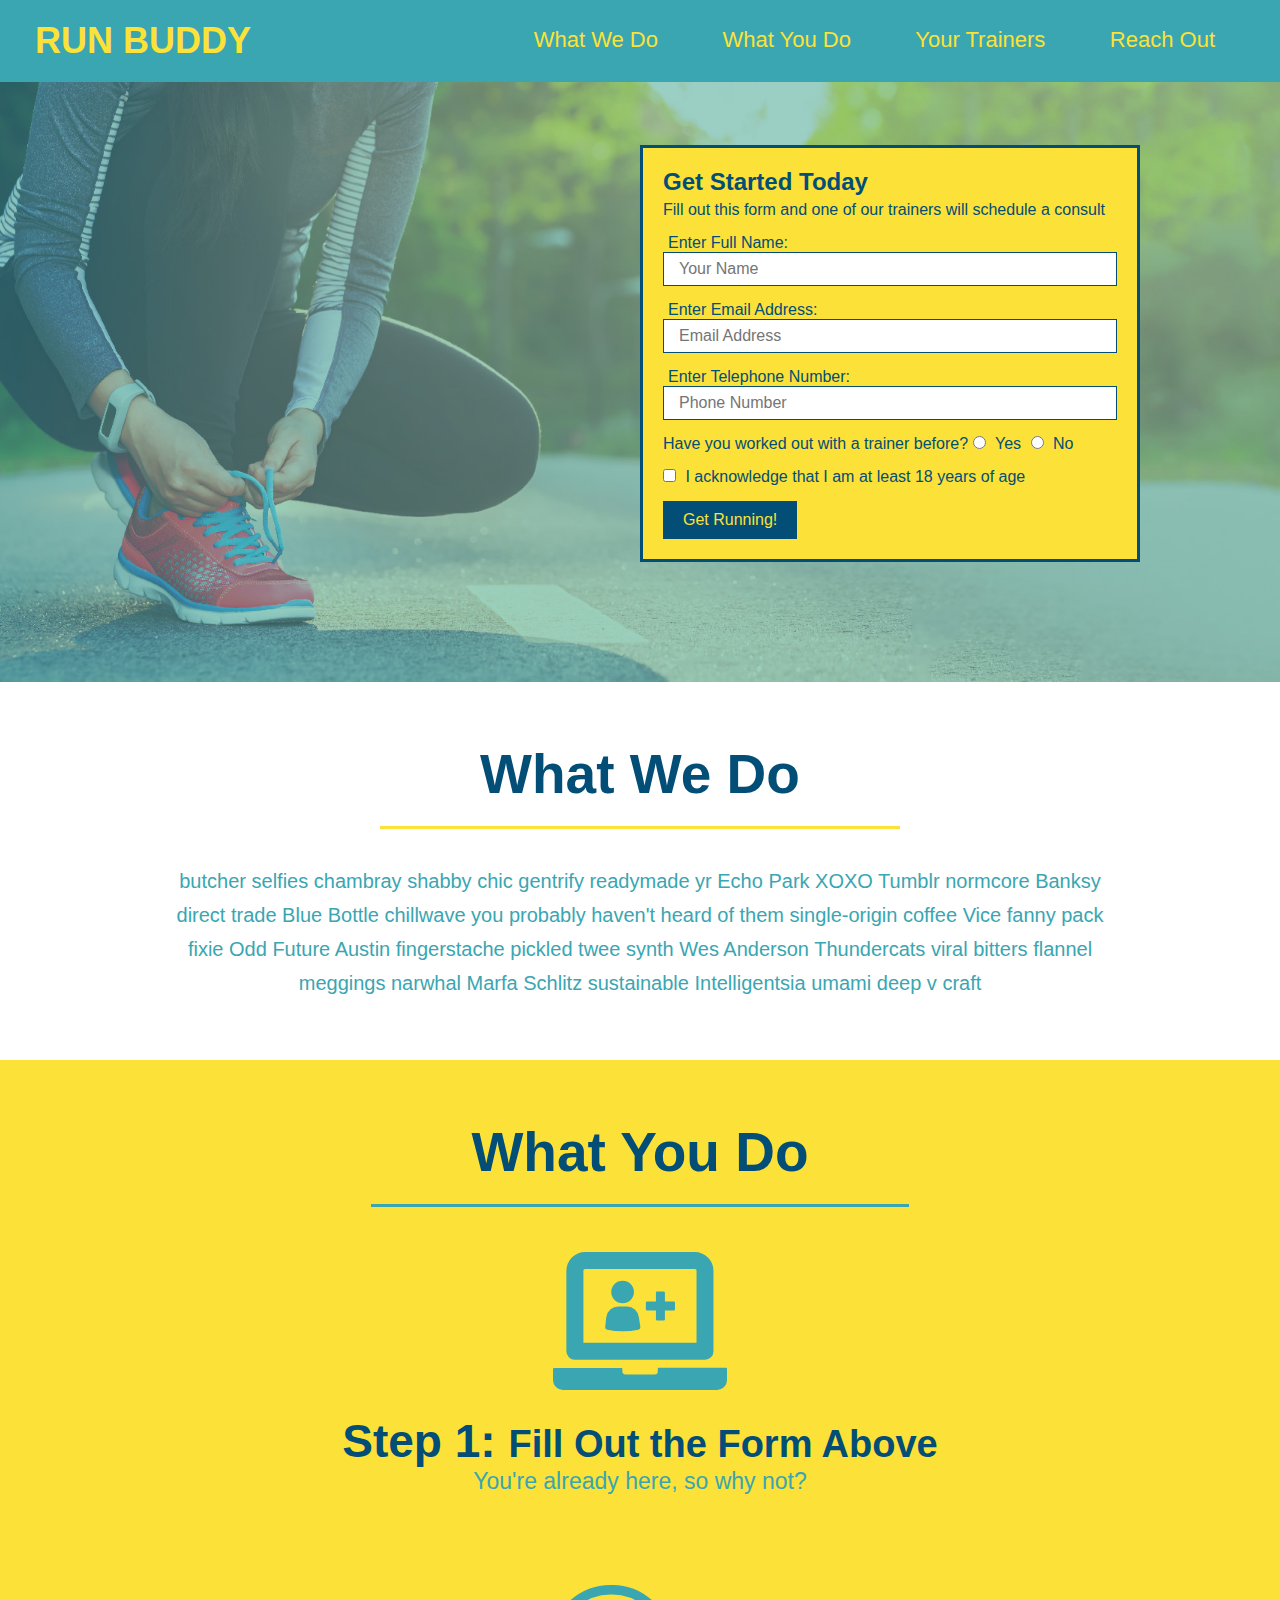
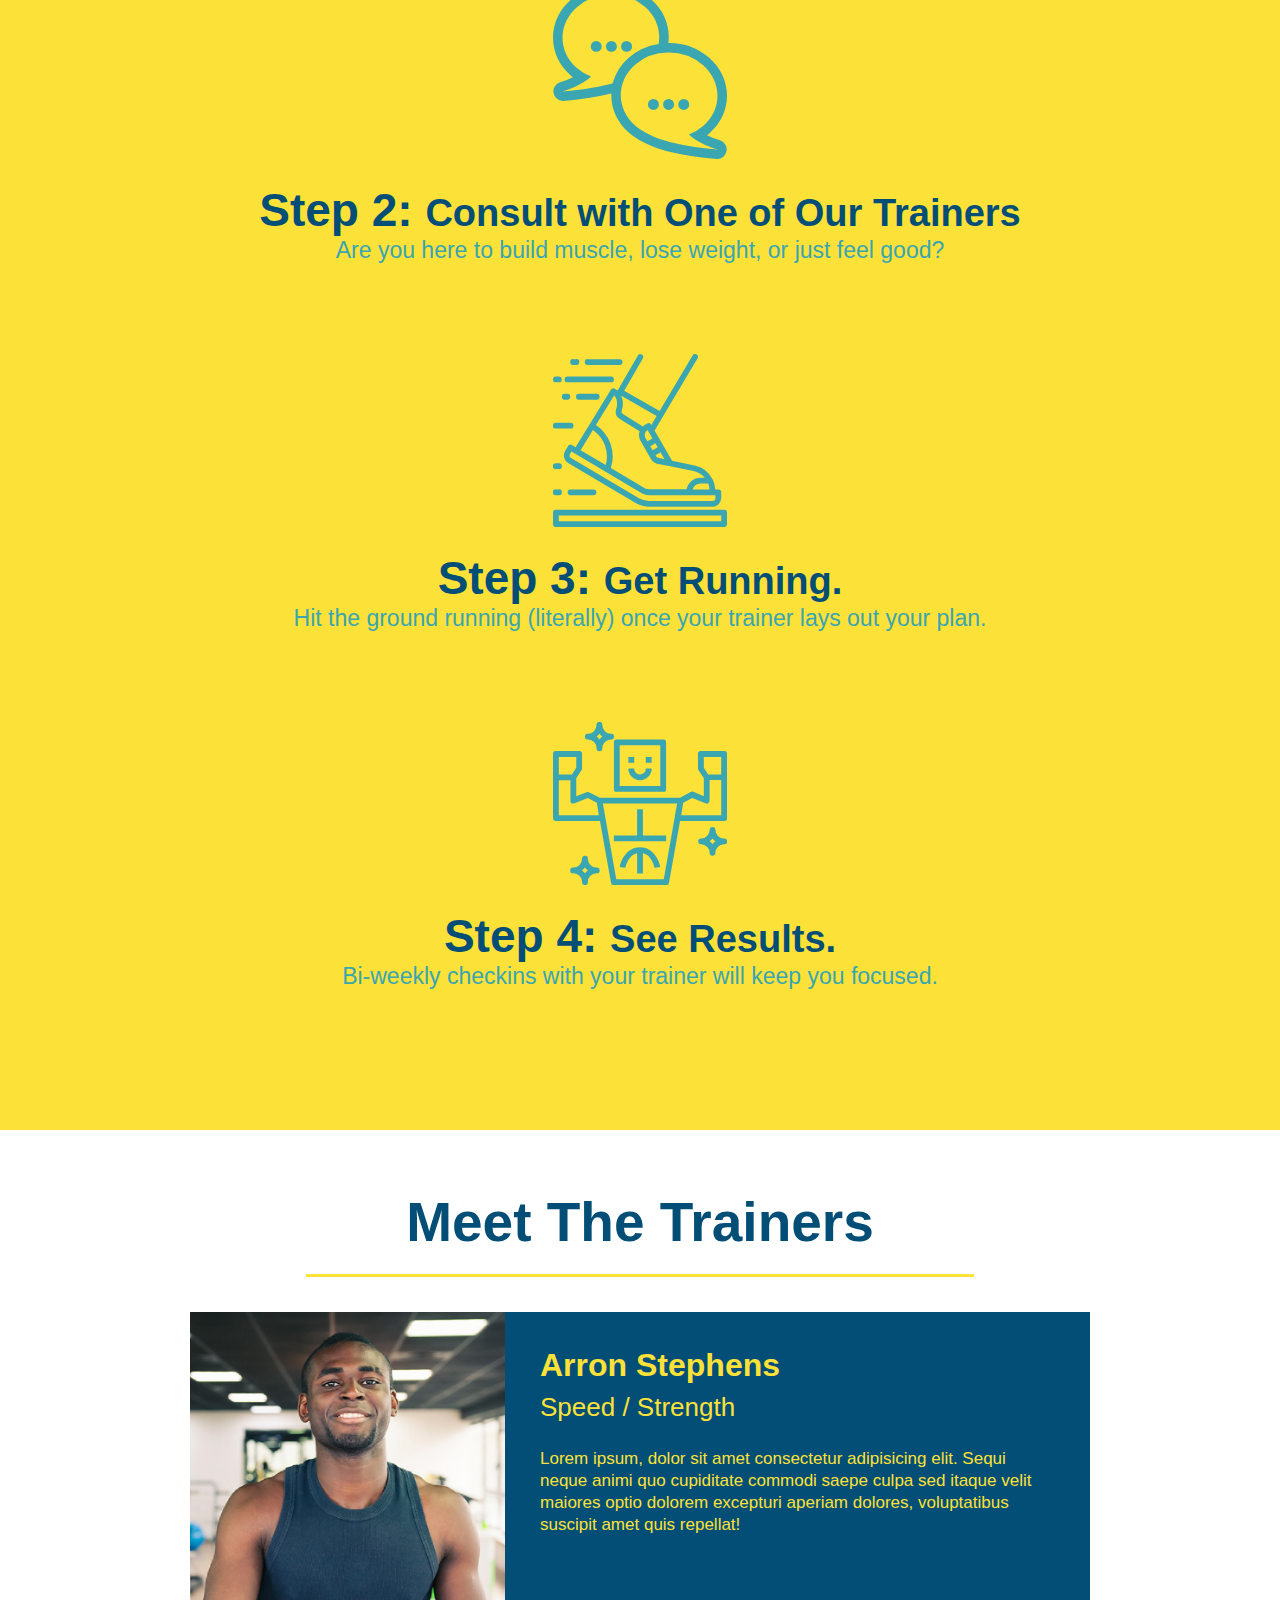
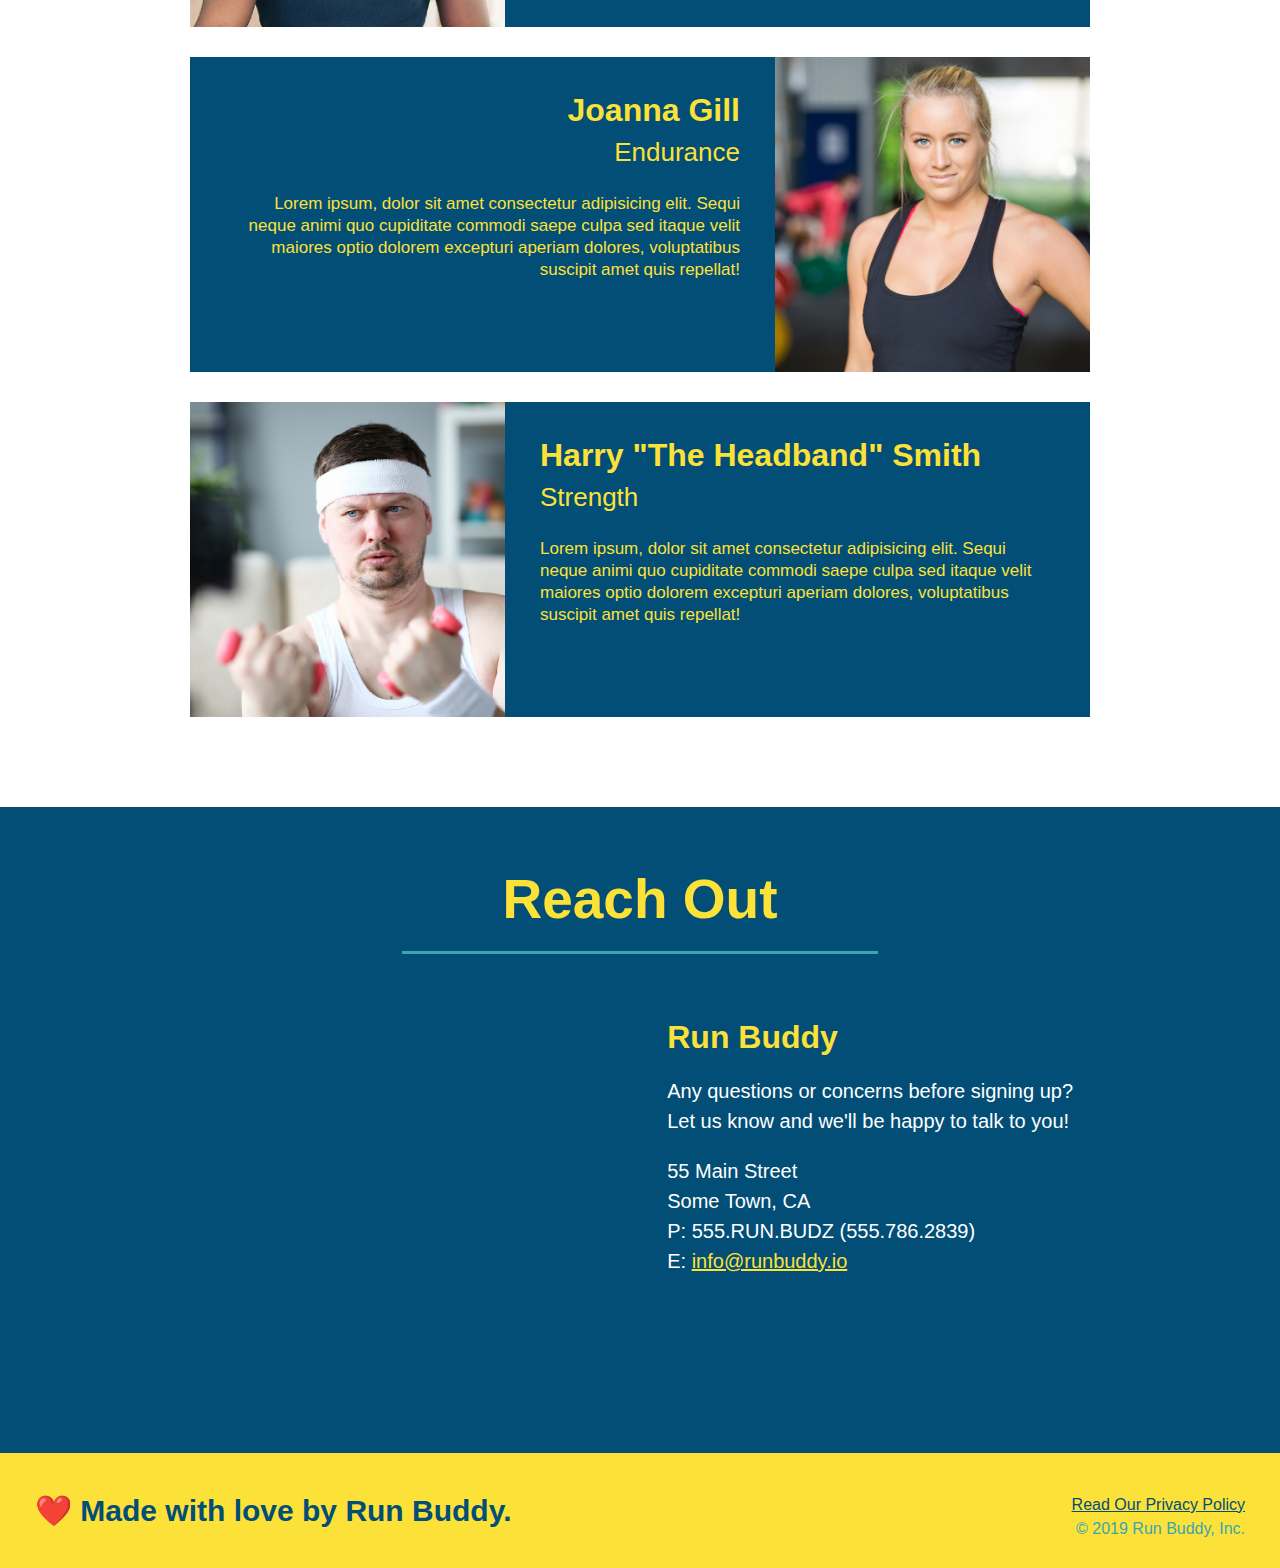
==== index.html @ 657dda8c "updates" ====
<!DOCTYPE html>

<html lang="en">    
    <head>

        <meta charset="UTF-8" />

        <link rel="stylesheet" href="./assets/css/style.css" />
       
        <title>Run Buddy</title>

    </head>

    <body>

        <!-- navigation -->
        <header>
            
            <h1>
                <a href="index.html">RUN BUDDY</a>
            </h1>

                <nav>
                    <!-- Unordered list element -->
                    <ul>
                        <!-- list item element -->
                        <li>
                            <a href="#what-we-do">What We Do</a>
                        </li>

                        <li>
                            <a href="#what-you-do">What You Do</a>
                        </li>

                        <li>
                            <a href="#your-trainers">Your Trainers</a>
                        </li>

                        <li>
                            <a href="#reach-out">Reach Out</a>
                        </li>
                    </ul>
                </nav>
            
        </header>

        <!-- hero/jumbotron-->
        <section class="hero">
            <div class="hero-form">

                <h3>Get Started Today</h3>
                <p>Fill out this form and one of our trainers will schedule a consult</p>

                <!-- form element-->
                <form>

                    <label for="name">Enter Full Name:</label>
                    <input type="text" placeholder="Your Name" name="name" id="name" class="form-input">

                    <label for="email">Enter Email Address:</label>
                    <input type="email" placeholder="Email Address" name="email" id="email" class="form-input">

                    <label for="phone">Enter Telephone Number:</label>
                    <input type="tel" placeholder="Phone Number" name="phone" id="phone" class="form-input">

                    <p>Have you worked out with a trainer before?
                        <input type="radio" name="trainer-confirm" id="trainer-yes" >
                        <label for="trainer-yes">Yes</label>

                        <input type="radio" name="trainer-confirm" id="trainer-no" >
                        <label for="trainer-no">No</label>
                    </p>

                    <p>
                        <input type="checkbox" name="age-confirm" id="over-18" />
                        <label for="over-18">I acknowledge that I am at least 18 years of age</label>
                    </p>

                    <button type="submit">Get Running!</button>

                </form>

            </div>
        </section>

        <!-- "what we do" section -->
        <section id="what-we-do" class="intro">

            <h2 class="section-title primary-border">What We Do</h2>
                <p>butcher selfies chambray shabby chic gentrify readymade yr Echo Park XOXO Tumblr normcore Banksy direct trade Blue Bottle chillwave you probably haven't heard of them single-origin coffee Vice fanny pack fixie Odd Future Austin fingerstache pickled twee synth Wes Anderson Thundercats viral bitters flannel meggings narwhal Marfa Schlitz sustainable Intelligentsia umami deep v craft</p>
        </section>

        <!-- "what you do" section -->
        <section id="what-you-do" class="steps">

            <h2 class="section-title primary-border">What You Do</h2>
                <div>
                    <img src="./assets/images/step-1.svg" alt="">
                    <h3>Step 1: <span>Fill Out the Form Above</span></h3>
                    <p>You're already here, so why not?</p>
                </div>

                <div>
                    <img src="./assets/images/step-2.svg" alt="">
                    <h3>Step 2: <span>Consult with One of Our Trainers</span></h3>
                    <p>Are you here to build muscle, lose weight, or just feel good?</p>
                </div>

                <div>
                    <img src="./assets/images/step-3.svg" alt="">
                    <h3>Step 3: <span>Get Running.</span></h3>
                    <p>Hit the ground running (literally) once your trainer lays out your plan.</p>
                </div>

                <div>
                    <img src="./assets/images/step-4.svg" alt="">
                    <h3>Step 4: <span>See Results.</span></h3>
                    <p>Bi-weekly checkins with your trainer will keep you focused.</p>
                </div>
        </section>
        
        <!-- "meet the trainers" section -->
        <section id="your-trainers" class="trainers">

            <h2 class="section-title primary-border">Meet The Trainers</h2>

            <!-- first trainer bio -->
            <article class="trainer">

                <img src="./assets/images/trainer-1.jpg" alt="Arron Stephens in his workout clothes, ready to pump iron">
                <div class="trainer-bio text-left">
                    <h3>Arron Stephens</h3>    
                    <h4>Speed / Strength</h4>
                    <p>Lorem ipsum, dolor sit amet consectetur adipisicing elit. Sequi neque animi quo cupiditate commodi saepe culpa sed 
                        itaque velit maiores optio dolorem excepturi aperiam dolores, voluptatibus suscipit amet quis repellat!</p>
                </div>

            </article>

            <!-- second trainer bio -->
            <article class="trainer">

                <div class="trainer-bio text-right">
                    <h3>Joanna Gill</h3>
                    <h4>Endurance</h4>
                    <p>Lorem ipsum, dolor sit amet consectetur adipisicing elit. Sequi neque animi quo cupiditate commodi saepe culpa sed
                      itaque velit maiores optio dolorem excepturi aperiam dolores, voluptatibus suscipit amet quis repellat!</p>
                </div>
                <img src="./assets/images/trainer-2.jpg" alt="Joanna Gill cooling off after a workout">

            </article>

            <!-- third trainer bio -->
            <article class="trainer">
                
                <img src="./assets/images/trainer-3.jpg" alt="Harry Smith wearing a headband and lifting comically small pink weights">
                <div class="trainer-bio text-left">
                    <h3>Harry "The Headband" Smith</h3>
                    <h4>Strength</h4>
                    <p>Lorem ipsum, dolor sit amet consectetur adipisicing elit. Sequi neque animi quo cupiditate commodi saepe culpa sed
                        itaque velit maiores optio dolorem excepturi aperiam dolores, voluptatibus suscipit amet quis repellat!</p>
                </div>

            </article>
        </section> 
            
        <!-- "reach out" section -->
        <section id="reach-out" class="contact">

            <h2 class="section-title secondary-border">Reach Out</h2>
            <div class="contact-info">
                <iframe src="https://www.google.com/maps/embed?pb=!1m16!1m12!1m3!1d45128.272008716594!2d-93.4019575648426!3d45.0144294108877!2m3!1f0!2f0!3f0!3m2!1i1024!2i768!4f13.1!2m1!1sdairy%20queen!5e0!3m2!1sen!2sus!4v1633554515050!5m2!1sen!2sus" 
                style="border:0;" allowfullscreen="" loading="lazy">
                </iframe>
            

                <div>
                    <h3>Run Buddy</h3>
                    <p>Any questions or concerns before signing up?
                        <br>
                        Let us know and we'll be happy to talk to you!
                    </p>
                    <address>
                        55 Main Street <br>
                        Some Town, CA <br>
                        P: 555.RUN.BUDZ (555.786.2839) <br>
                        E: <a href="mailto:info@runbuddy.io">info@runbuddy.io</a>
                    </address>
                </div>
            </div>
        </section>
        
        <!-- footer -->
        <footer>

            <h2>❤️ Made with love by Run Buddy.</h2>

            <div>

                <a href="./privacy-policy.html">Read Our Privacy Policy</a><br />
                &copy; 2019 Run Buddy, Inc.

            </div>

        </footer>


    </body>



</html>
---- assets/css/style.css ----
* {
    margin: 0;
    padding: 0;
    box-sizing: border-box;
}

/* styles to header */
header {
    padding: 20px 35px;
    background-color: #39a6b2;
}

header h1 {
    font-weight: bold;
    font-size: 36px;
    color: #fce138;
    margin: 0;
    display: inline;
}

header a {
    text-decoration: none;
    color: #fce138;
}

header nav {
    float: right;
    margin: 7px 0;
}

header nav ul li {
    display: inline;
}

header nav ul li a {
    margin: 0 30px;
    font-weight: lighter;
    font-size: 22px;
}
/* end of header syles */

section {
    padding: 60px;
}

/* hero style start */
.hero {
    background-image: url("../images/hero-bg.jpg");
    height: 600px;
    background-size: cover;
    background-position: center;
    position: relative;
}


/* hero style end */

/* form style */
.hero-form {
    color: #024e76;
    background-color: #fce138;
    padding: 20px;
    width: 500px;
    border: solid 3px #024e76;
    position: absolute;
    bottom: 120px;
    right: 140px;
}

h3 {
    margin: 0;
    font-size: 24px;
}
.hero-form p {
    margin: 5px 0 15px 0;
}

.form-input {
    border: 1px solid #024e76;
    display: block;
    padding: 7px 15px;
    font-size: 16px;
    color: #024e76;
    width: 100%;
    margin-bottom: 15px;
}

.hero-form label {
    margin: 0 5px;
}

.hero-form button {
    color: #fce138;
    background-color: #024e76;
    border: none;
    padding: 10px 20px;
    font-size: 16px;
}
/* end form style */

body {
    color: #39a6b2;
    font-family: Helvetica, Arial, sans-serif;
}

.section-title {
    font-size: 55px;
    color: #024e76;
    margin-bottom: 35px;
    padding: 0 100px 20px 100px;
    display: inline-block;
    border-bottom: 3px solid;
}

.primary-border {
    border-color: #fce138;
}

.secondary-border {
    border-color: #39a6b2;
}
/* what we do section */
.intro {
    text-align: center;
}

.intro p {
    line-height: 1.7;
    color: #39a6b2;
    width: 80%;
    font-size: 20px;
    margin: 0 auto;
}
/* end of what we do section */

/* what you do section */
.steps {
    text-align: center;
    background: #fce138;
}

.steps h2{
    font-size: 55px;
    color: #024e76;
    margin-bottom: 35px;
    padding: 0 100px 20px 100px;
    border-bottom: 3px solid;
    border-color: #39a6b2;
}

.steps div {
    margin-bottom: 80px;
}

.steps img {
    width: 15%;
    margin: 10px 0;
}

.steps h3 {
    color: #024e76;
    font-size: 46px;
    margin-top: 10px;
}

.steps p {
    color: #39a6b2;
    font-size: 23px;
}

.steps span {
    font-size: 38px;
}
/* end of what you do section */

/* trainers */
.trainers {
    text-align: center;
}

.trainer {
    width: 900px;
    margin: 0 auto 30px auto;
    background: #024e76;
    color: #fce138;
    overflow: auto;
}

.trainer img {
    width: 35%;
    float: left;
}

.trainer-bio {
    padding: 35px;
    float: left;
    width: 65%;
}

.text-left {
    text-align: left;
}

.text-right {
    text-align: right;
}

.trainer-bio h3 {
    font-size: 32px;
    margin-bottom: 8px;
}

.trainer-bio h4 {
    font-weight: lighter;
    font-size: 26px;
    margin-bottom: 25px;
}

.trainer-bio p {
    font-size: 17px;
    line-height: 1.3;
}
/* end of trainers */

/* reach out section */
.contact {
    background: #024e76;
    text-align: center;
}

.contact h2 {
    color: #fce138;
}

.contact-info iframe {
    width: 400px;
    height: 400px;
}

.contact-info div {
    width: 410px;
    display: inline-block;
    vertical-align: top;
    text-align: left;
    margin: 30px 0 0 60px;
    color: white;
}

.contact-info h3 {
    color: #fce138;
    font-size: 32px;
}

.contact-info p, .contact-info address {
    margin: 20px 0;
    line-height: 1.5;
    font-size: 20px;
    font-style: normal;
}

.contact-info a {
    color: #fce138;
}

/* end of reach out section */

footer {
    background: #fce138;
    width: 100%;
    padding: 40px 35px;
}

footer h2 {
    display: inline;
    color: #024e76;
    font-size: 30px;
    margin: 0;
}

footer div {
    float: right;
    line-height: 1.5;
    text-align: right;
}

footer a {
    color: #024e76;
}
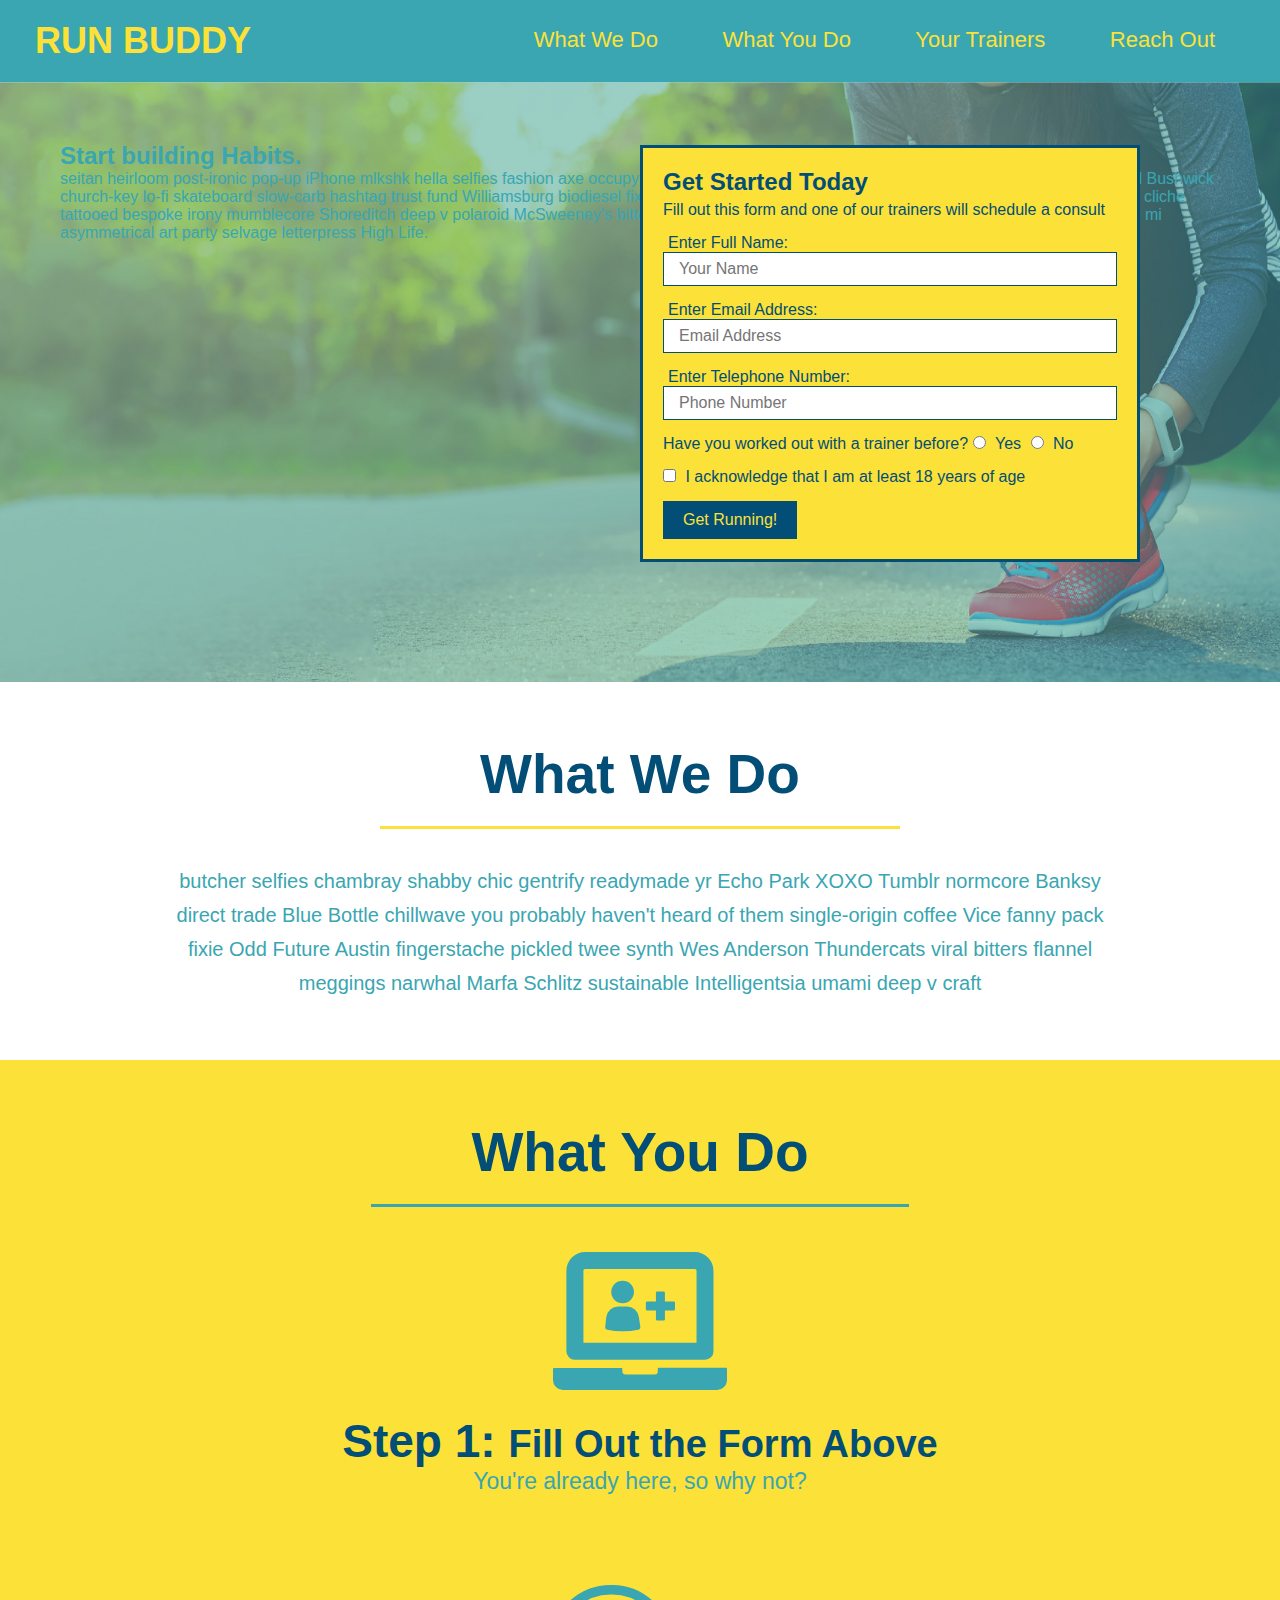
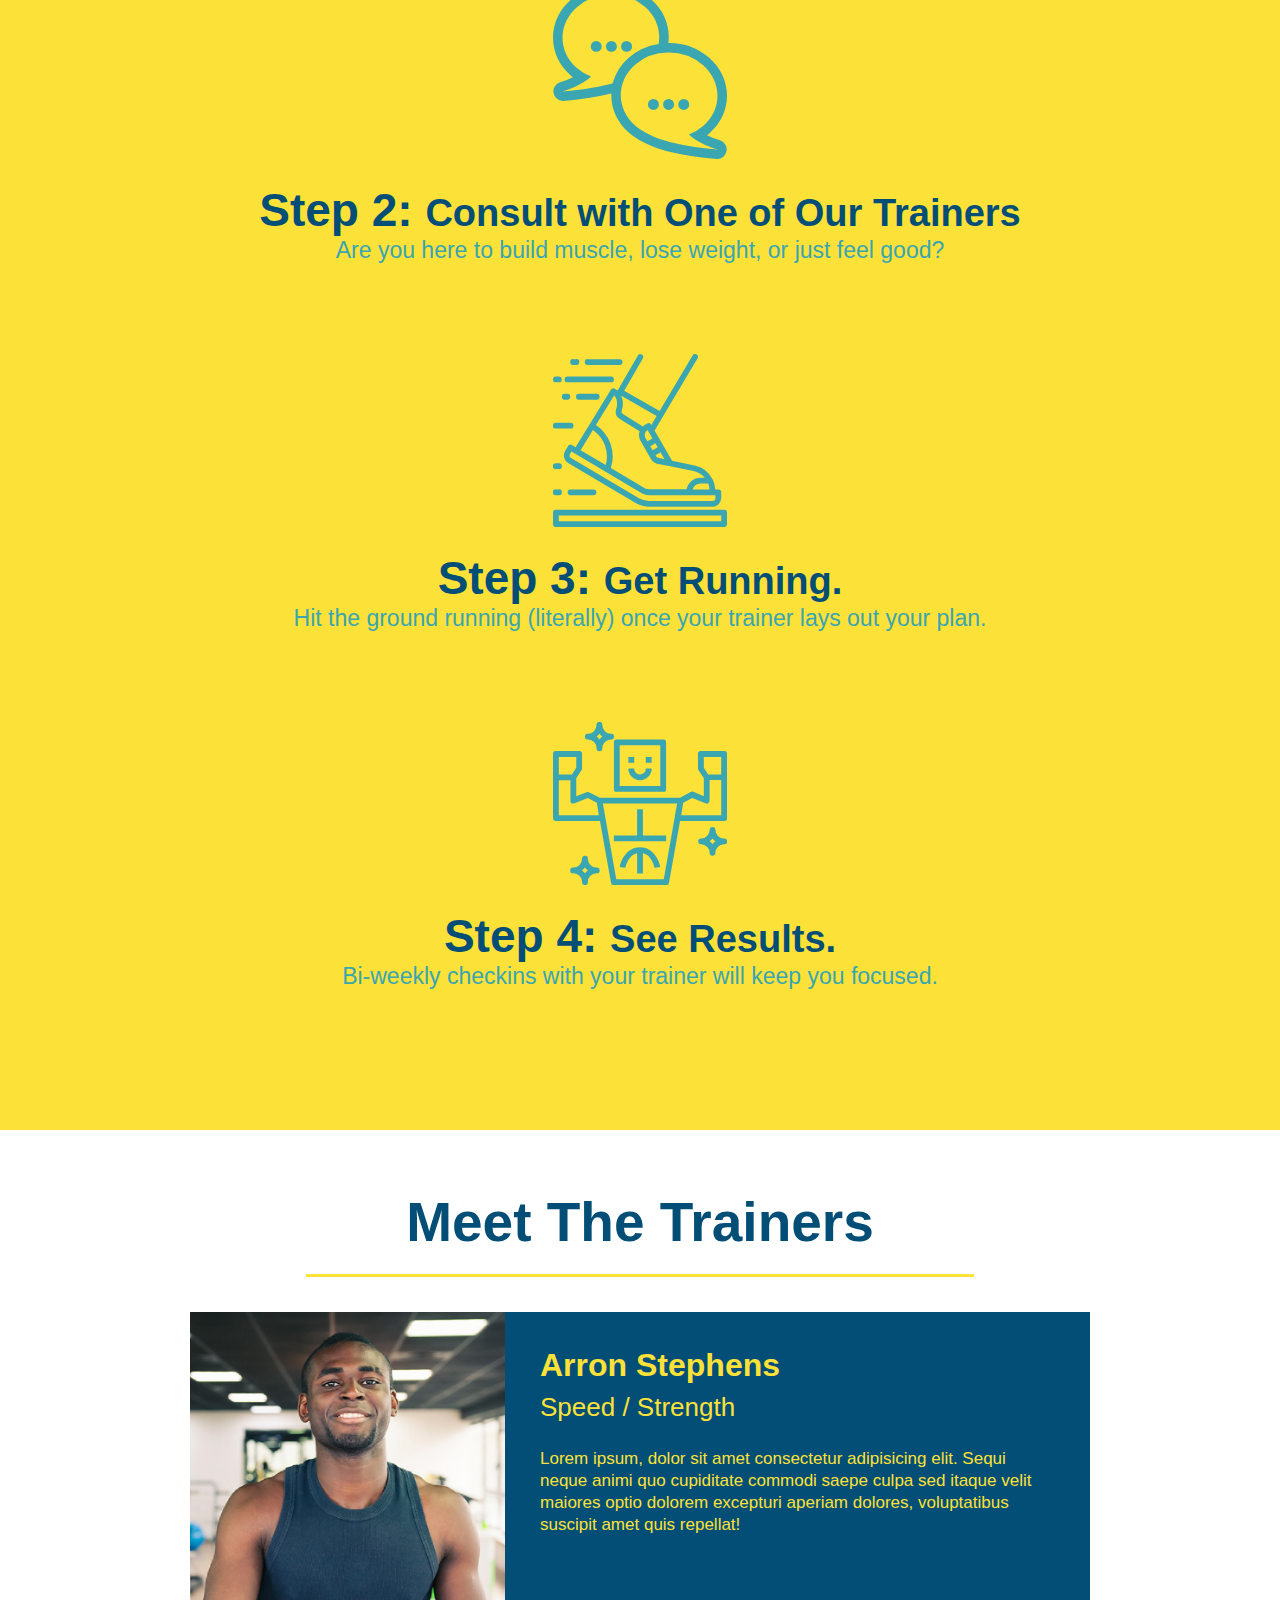
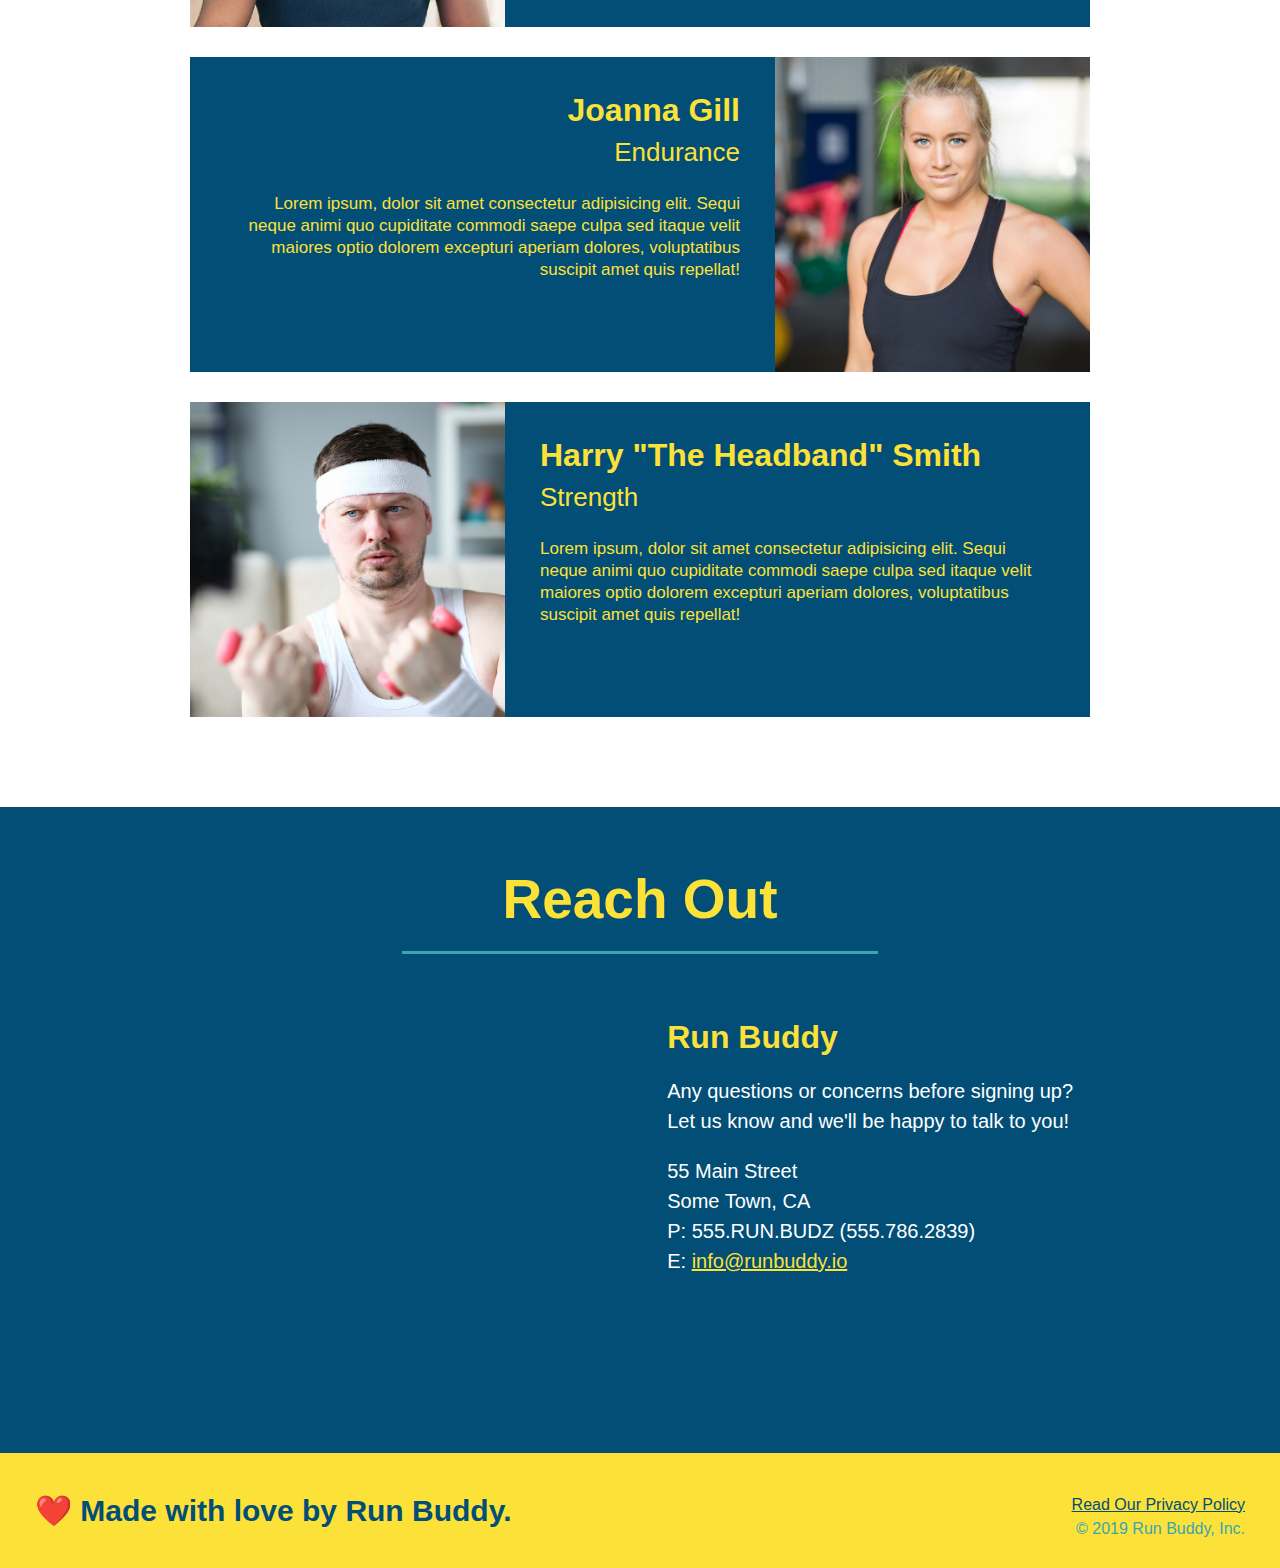
==== commit 9f00afa5: "add content to hero, replaced image" ====
--- a/index.html
+++ b/index.html
@@ -46,6 +46,17 @@
 
         <!-- hero/jumbotron-->
         <section class="hero">
+
+            <div class="hero-cta">
+                <h2>Start building Habits.</h2>
+                <p>seitan heirloom post-ironic pop-up iPhone mlkshk hella selfies fashion axe occupy readymade put a bird on it messenger bag 
+                    Wes Anderson Schlitz plaid Bushwick church-key lo-fi skateboard slow-carb hashtag trust fund Williamsburg biodiesel fixie 
+                    farm-to-table 8-bit banjo XOXO Banksy chillwave bicycle rights retro cliche tattooed bespoke irony mumblecore Shoreditch deep v 
+                    polaroid McSweeney's bitters cray gentrify tofu Marfa you probably haven't heard of them yr banh mi asymmetrical art party selvage 
+                    letterpress High Life.
+                </p>
+            </div>
+            
             <div class="hero-form">
 
                 <h3>Get Started Today</h3>
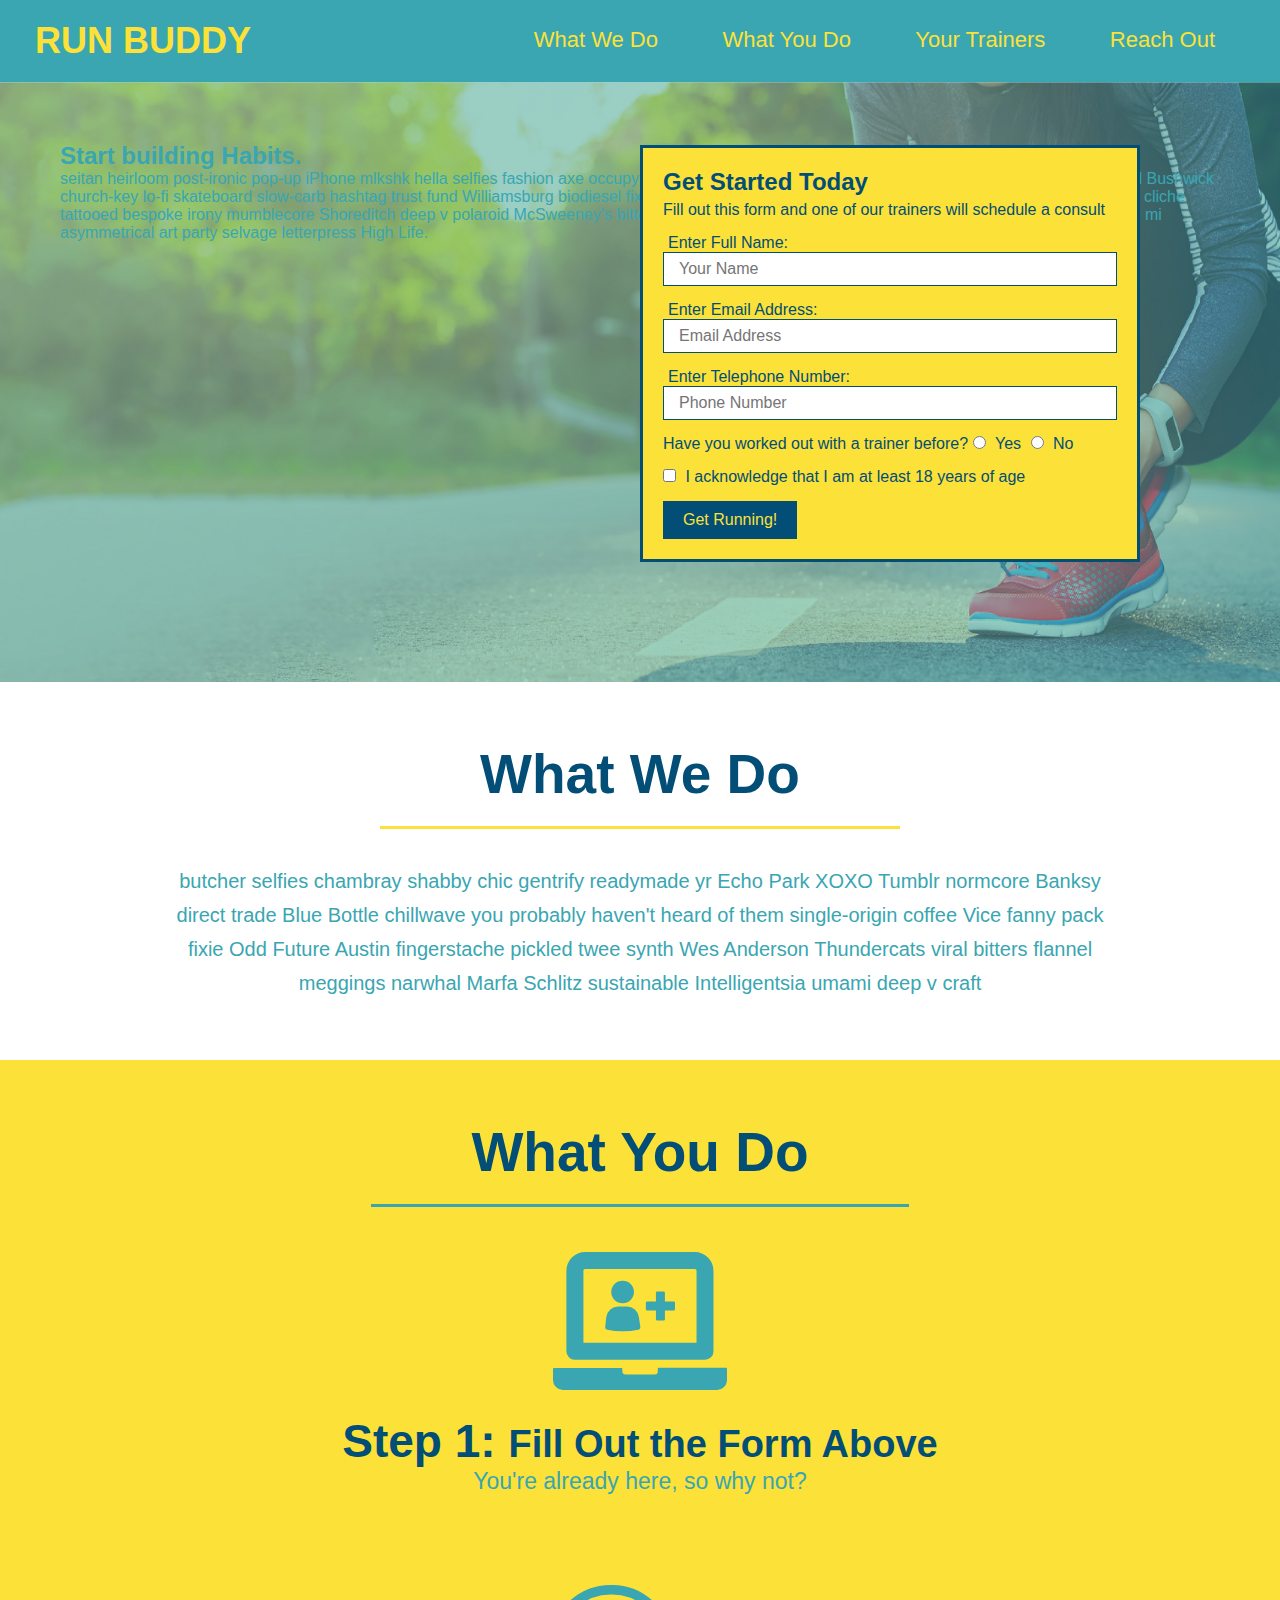
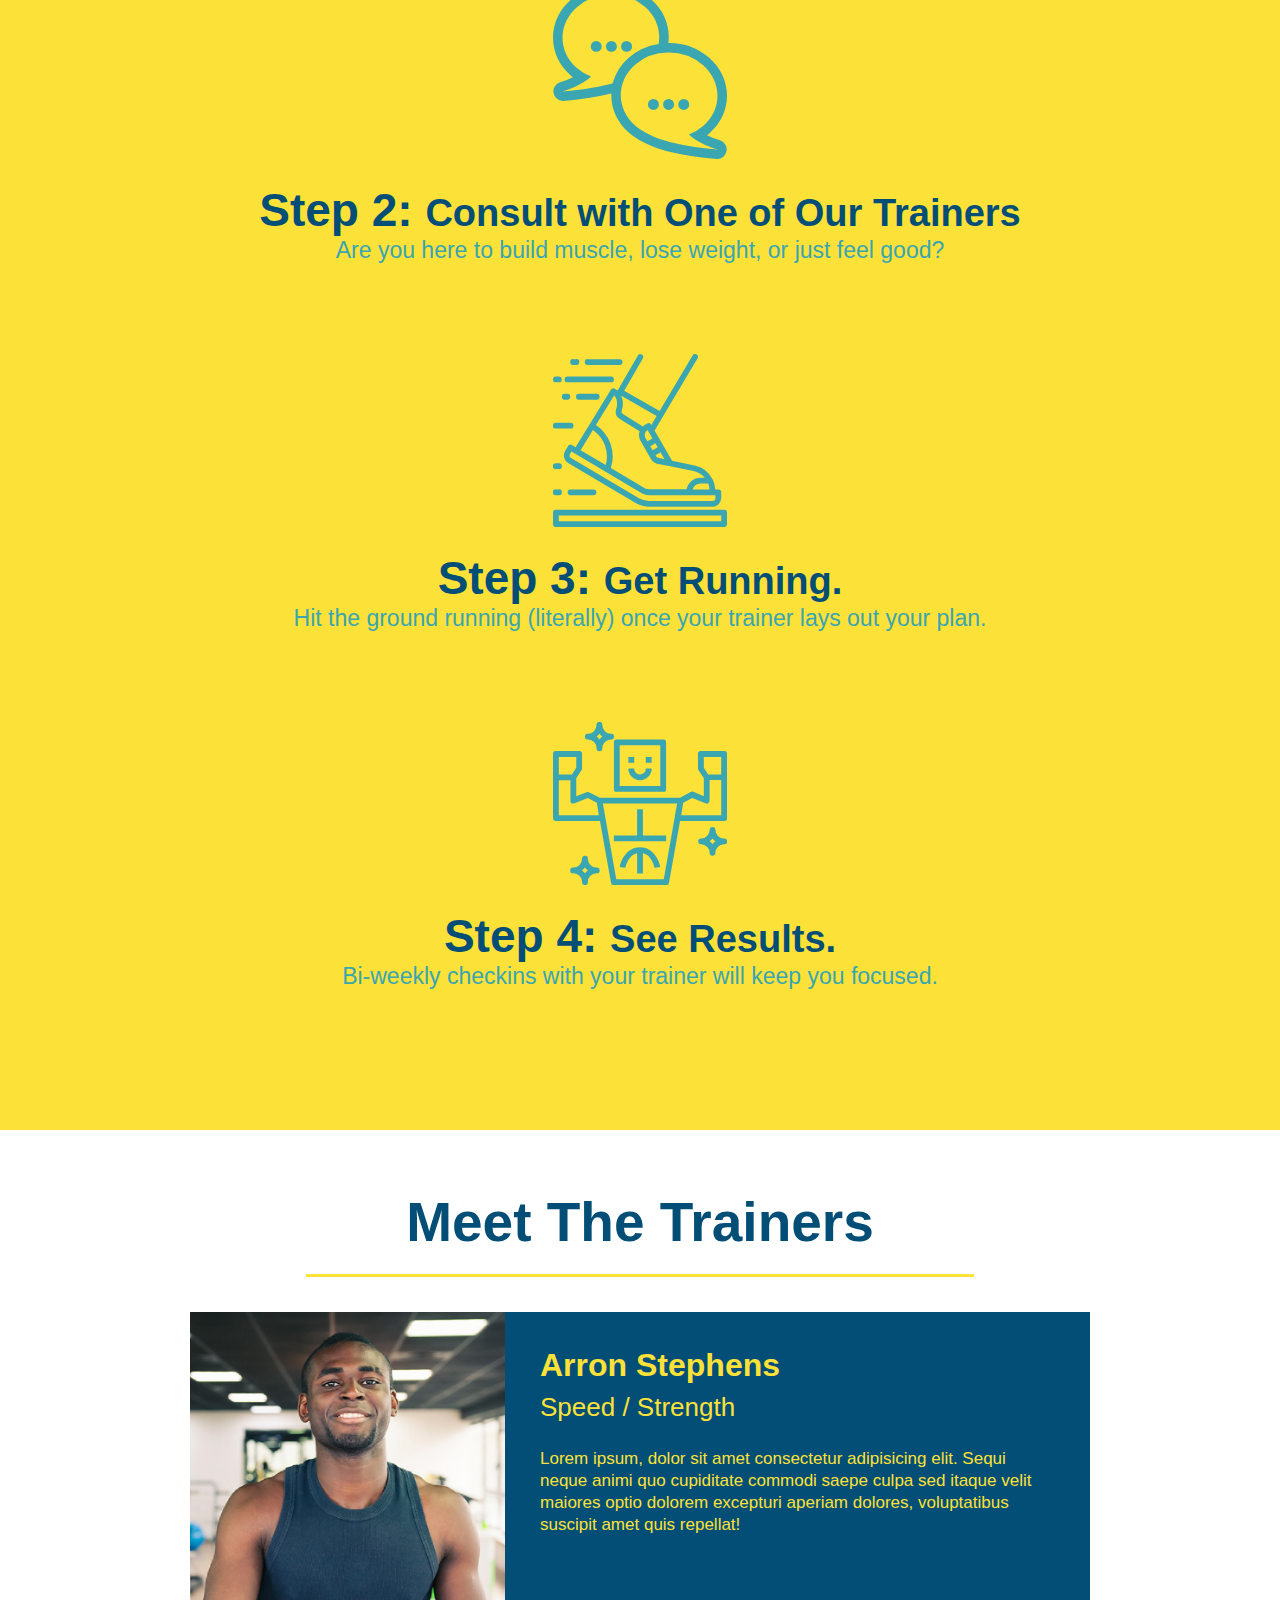
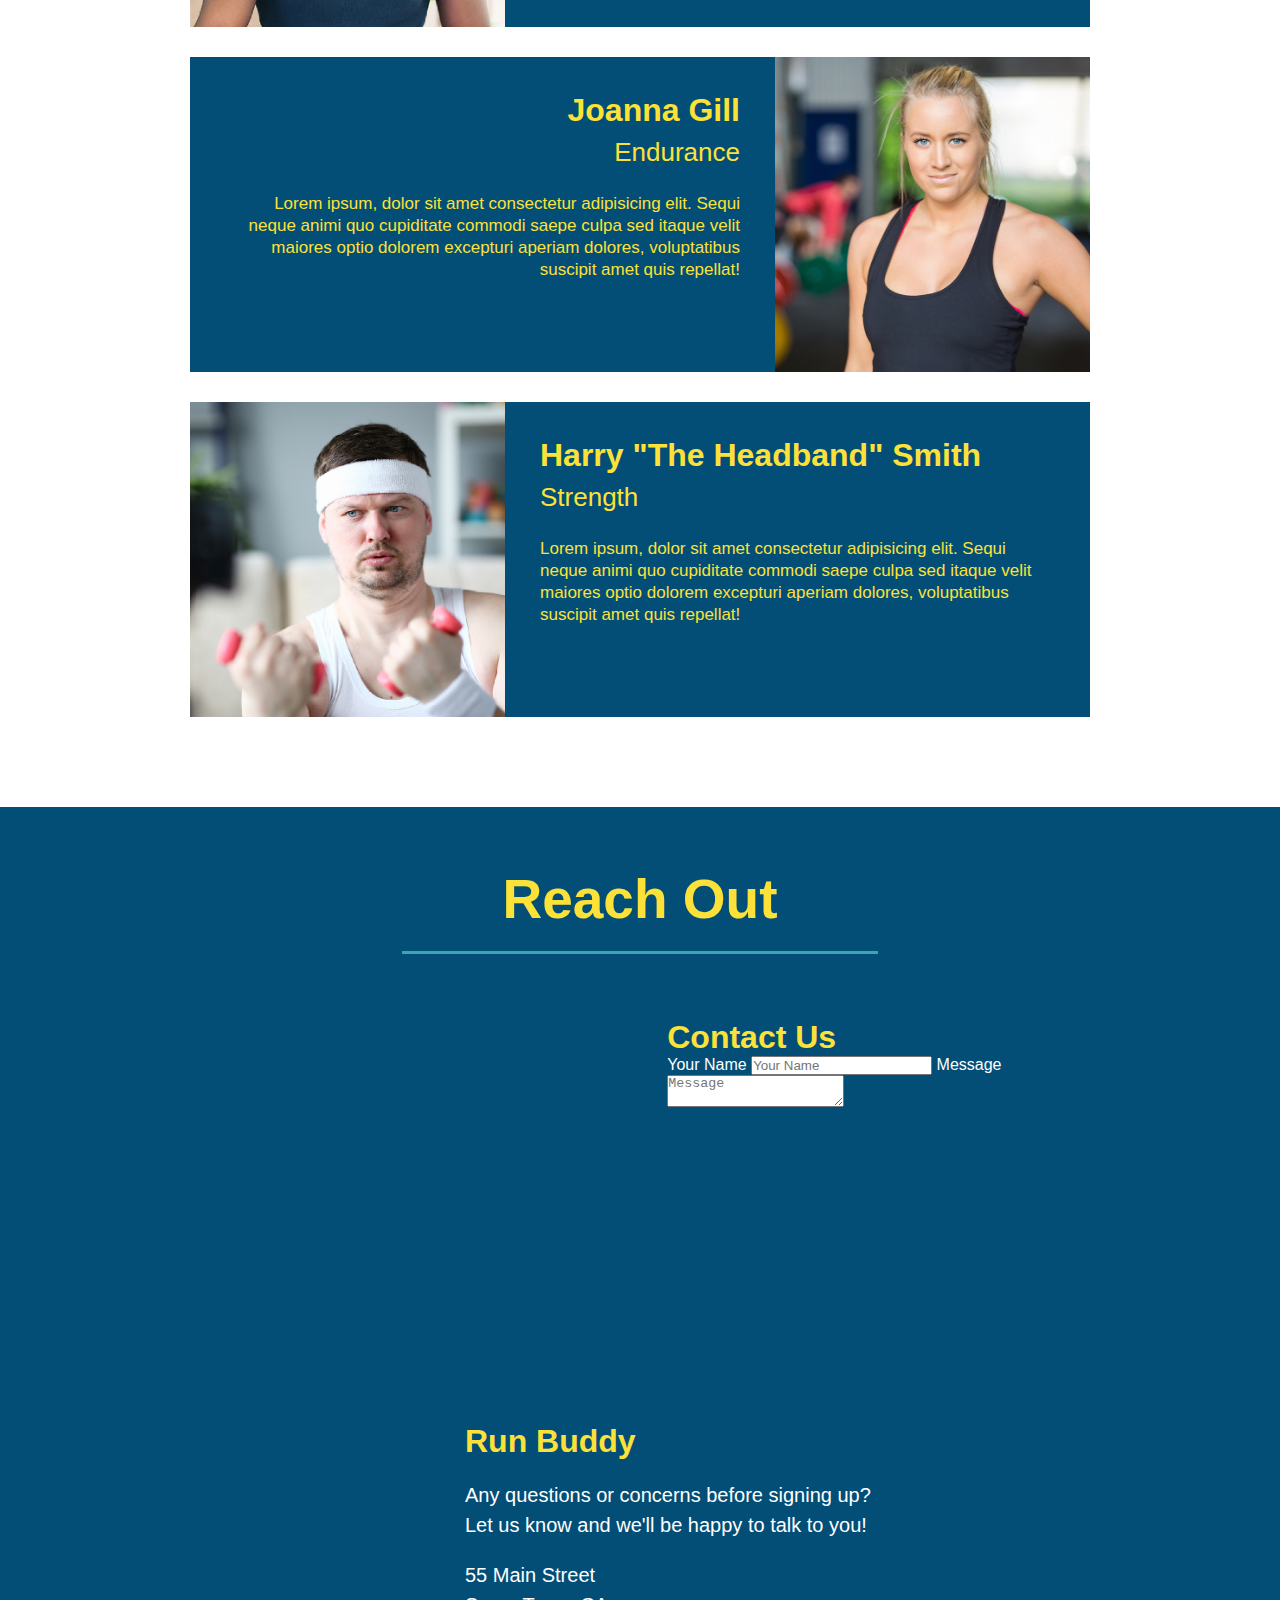
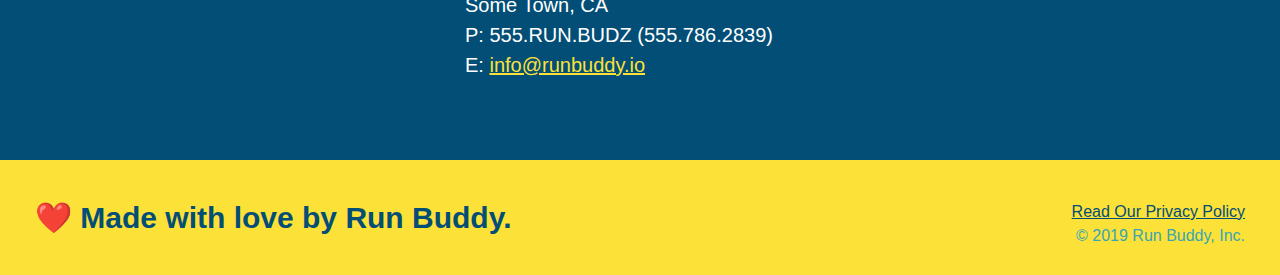
==== commit 1e76d80b: "add contact form" ====
--- a/index.html
+++ b/index.html
@@ -184,7 +184,17 @@
                 style="border:0;" allowfullscreen="" loading="lazy">
                 </iframe>
             
-
+                <div class="contact-form">
+                    <h3>Contact Us</h3>
+                        <form>
+                            <label for="contact-name">Your Name</label>
+                            <input type="text" id="contact-name" placeholder="Your Name">
+
+                            <label for="contact-message">Message</label>
+                            <textarea id="contact-message" placeholder="Message"></textarea>
+                        </form>
+                </div>
+                
                 <div>
                     <h3>Run Buddy</h3>
                     <p>Any questions or concerns before signing up?
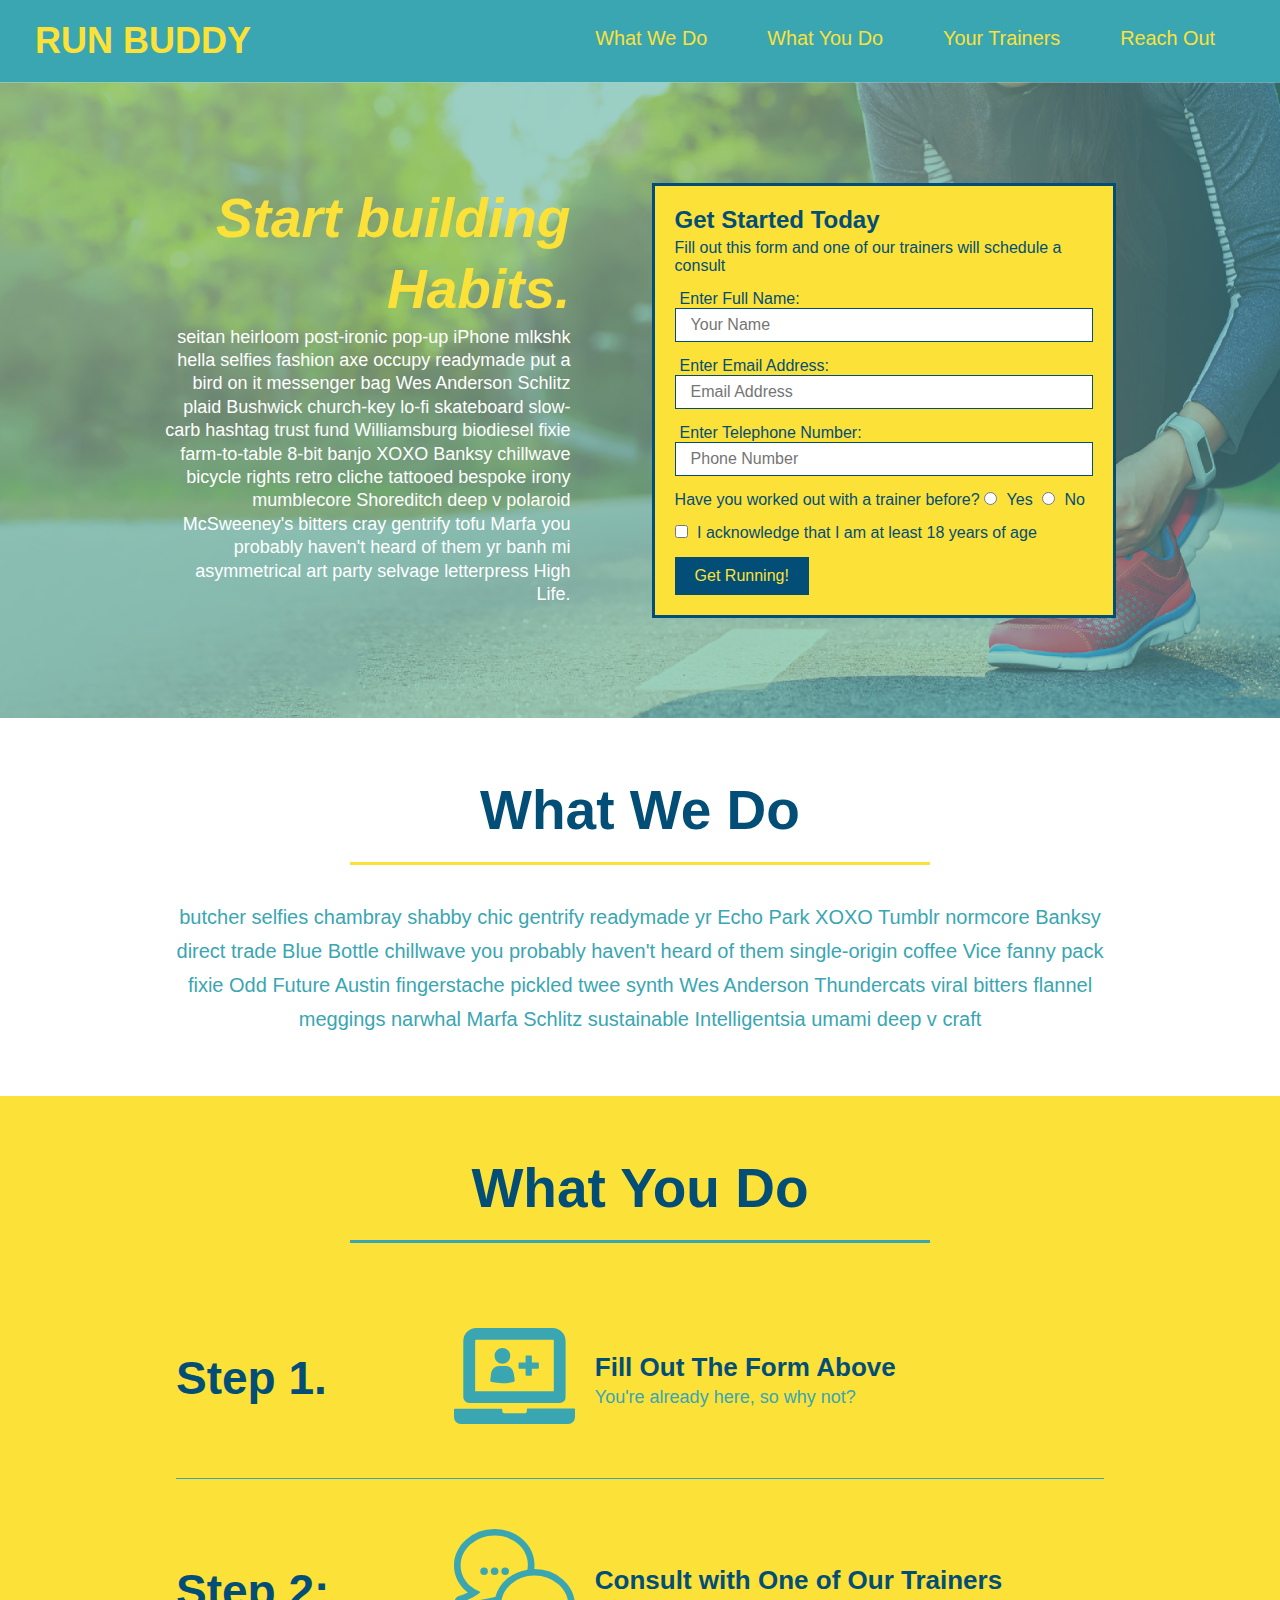
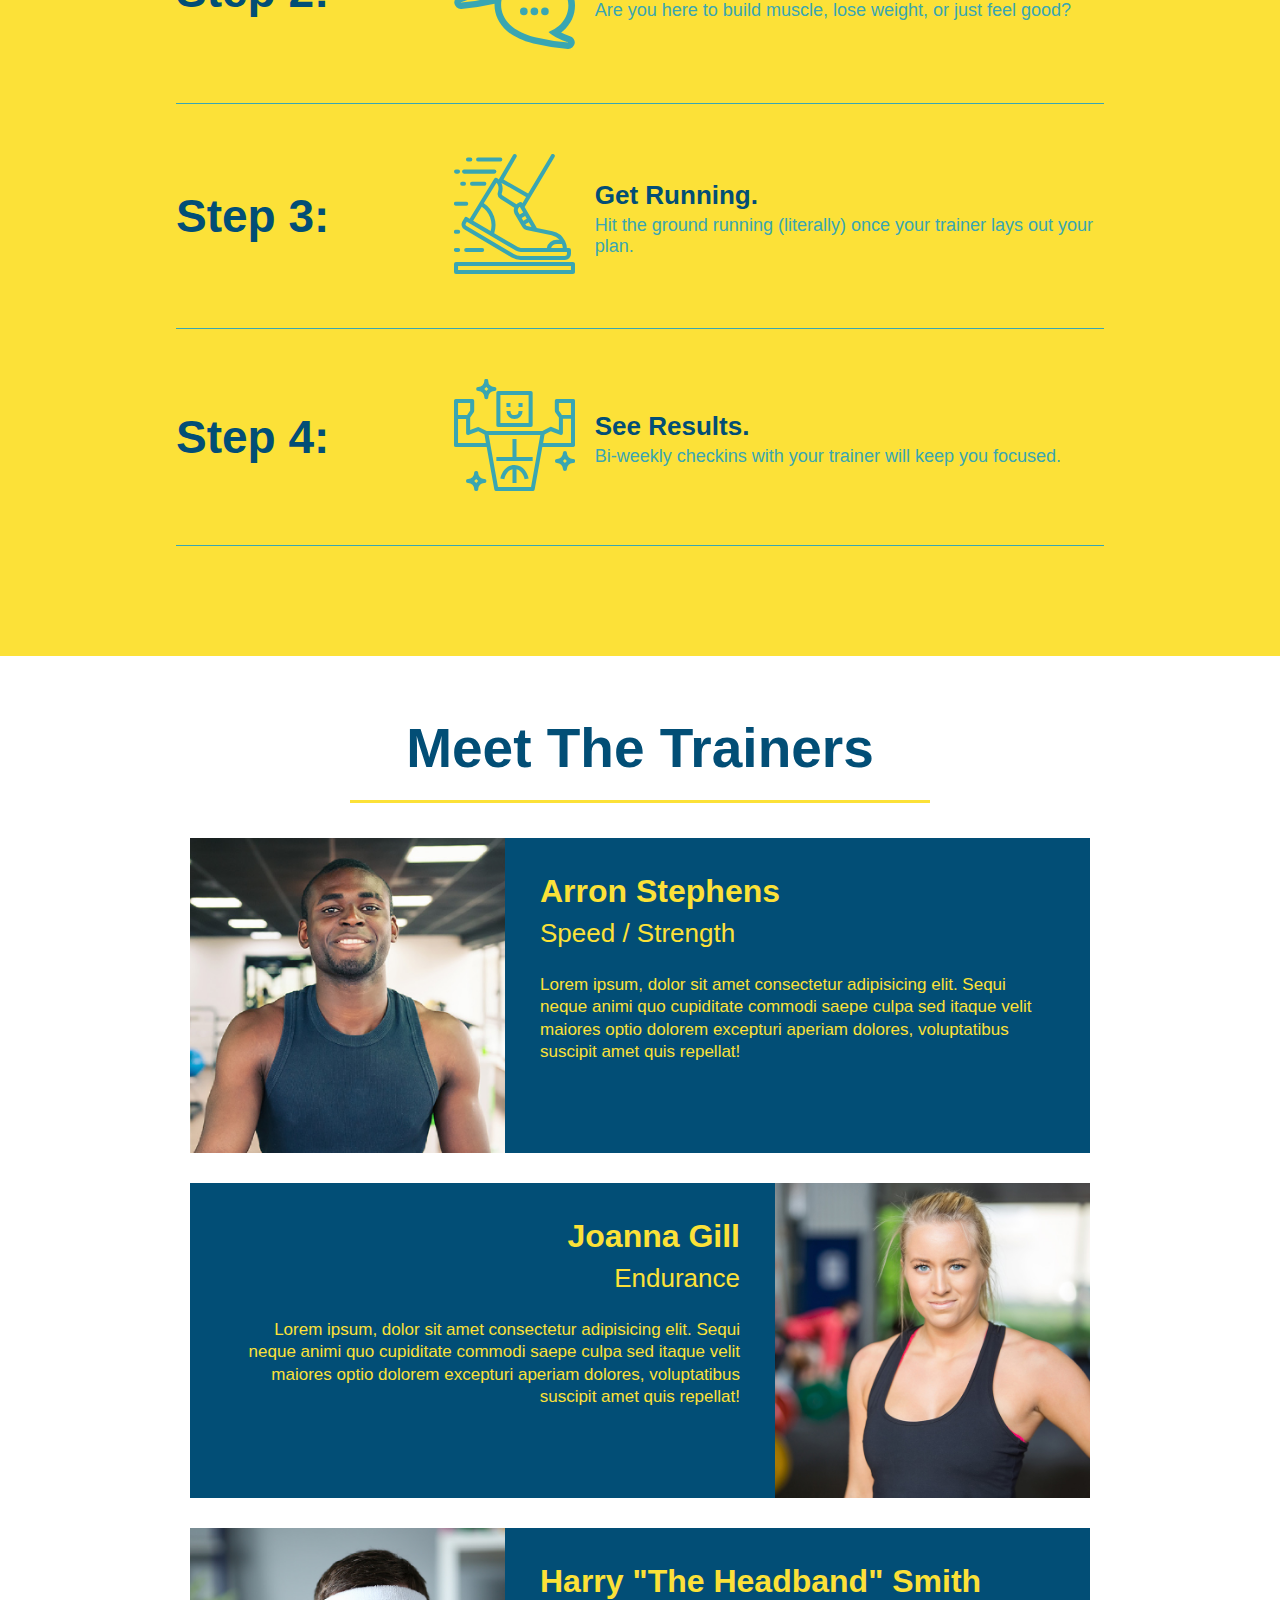
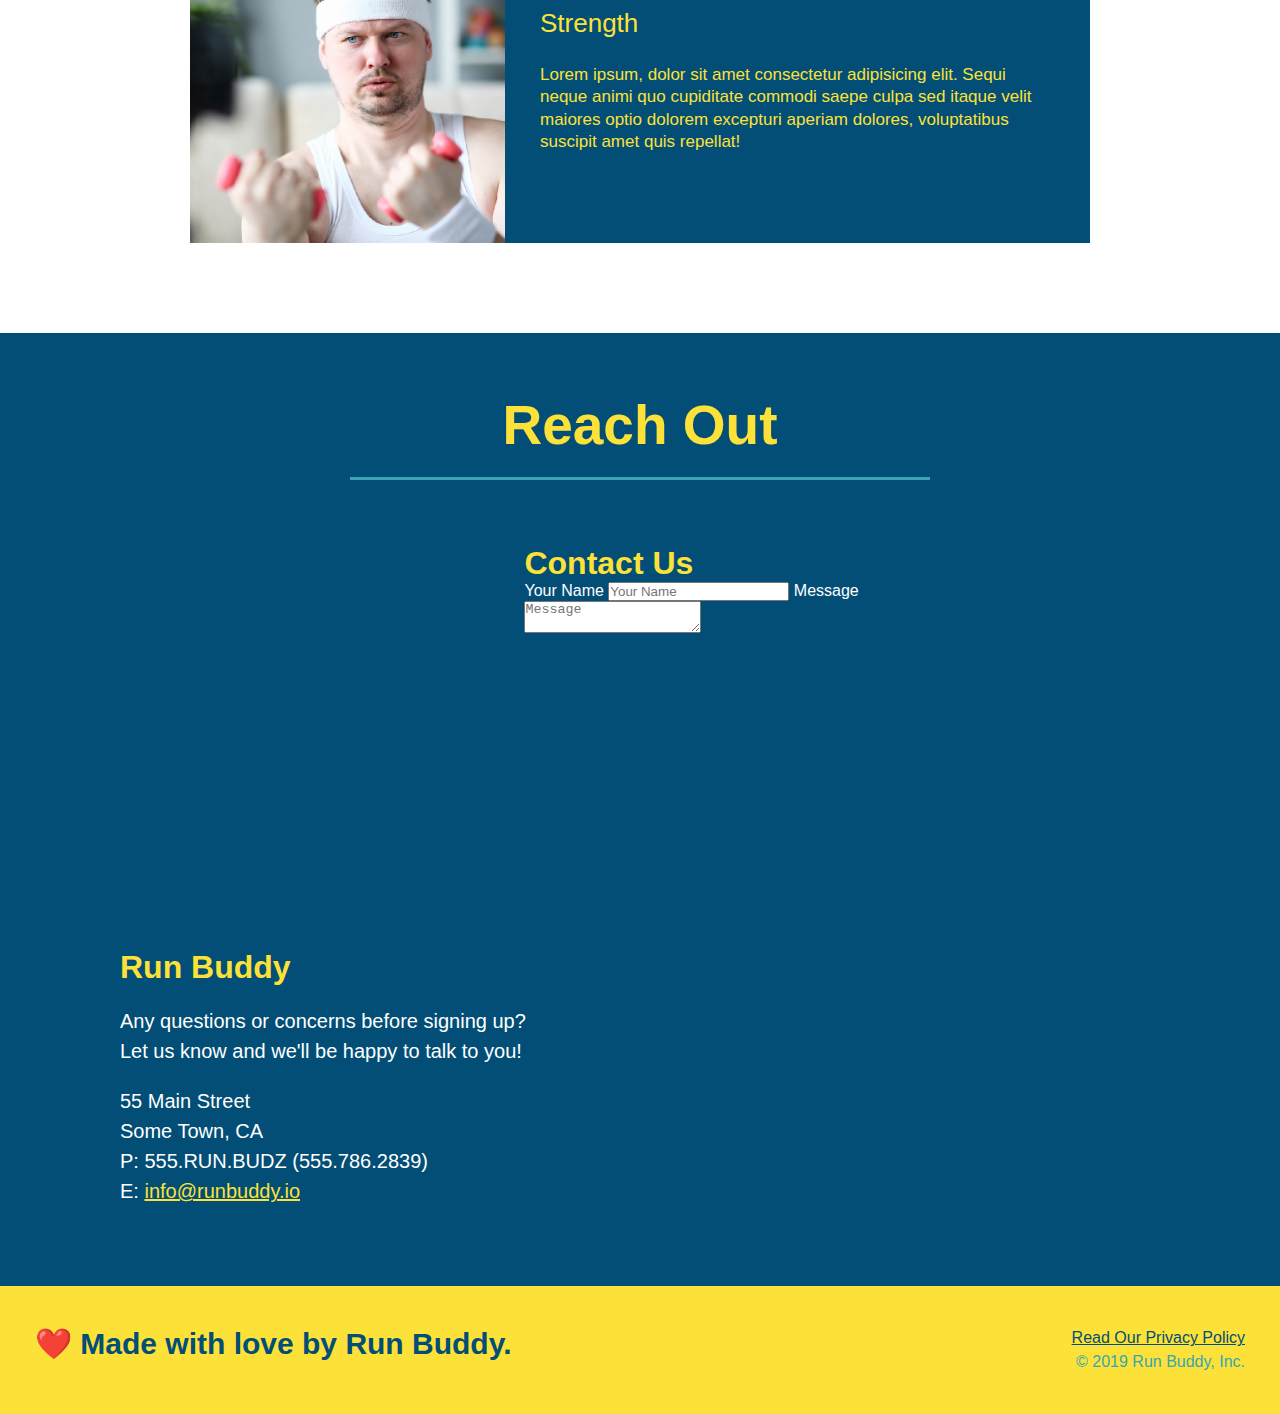
==== commit cae5562a: "added flexbox to steps" ====
--- a/index.html
+++ b/index.html
@@ -96,44 +96,82 @@
 
         <!-- "what we do" section -->
         <section id="what-we-do" class="intro">
-
-            <h2 class="section-title primary-border">What We Do</h2>
+            <div class="flex-row">
+                <h2 class="section-title primary-border">What We Do</h2>
+            </div>
+
+            <div class="flex-row">
                 <p>butcher selfies chambray shabby chic gentrify readymade yr Echo Park XOXO Tumblr normcore Banksy direct trade Blue Bottle chillwave you probably haven't heard of them single-origin coffee Vice fanny pack fixie Odd Future Austin fingerstache pickled twee synth Wes Anderson Thundercats viral bitters flannel meggings narwhal Marfa Schlitz sustainable Intelligentsia umami deep v craft</p>
+            </div>
+
         </section>
 
         <!-- "what you do" section -->
         <section id="what-you-do" class="steps">
-
-            <h2 class="section-title primary-border">What You Do</h2>
-                <div>
-                    <img src="./assets/images/step-1.svg" alt="">
-                    <h3>Step 1: <span>Fill Out the Form Above</span></h3>
-                    <p>You're already here, so why not?</p>
-                </div>
-
-                <div>
-                    <img src="./assets/images/step-2.svg" alt="">
-                    <h3>Step 2: <span>Consult with One of Our Trainers</span></h3>
-                    <p>Are you here to build muscle, lose weight, or just feel good?</p>
-                </div>
-
-                <div>
-                    <img src="./assets/images/step-3.svg" alt="">
-                    <h3>Step 3: <span>Get Running.</span></h3>
-                    <p>Hit the ground running (literally) once your trainer lays out your plan.</p>
-                </div>
-
-                <div>
-                    <img src="./assets/images/step-4.svg" alt="">
-                    <h3>Step 4: <span>See Results.</span></h3>
-                    <p>Bi-weekly checkins with your trainer will keep you focused.</p>
-                </div>
+            <div class="flex-row">
+                <h2 class="section-title primary-border">What You Do</h2>
+            </div>
+                    <div class="step">
+                        <h3>Step 1.</h3>
+                            <div class="step-info">
+                                <div class="step-img">
+                                    <img src="./assets/images/step-1.svg" alt="">
+                                </div>
+                                <div class="step-text">
+                                    <h4>Fill Out The Form Above</h4>
+                                    <p>You're already here, so why not?</p>
+                                </div>
+                            </div>
+                    </div>
+            
+
+            <div class="step">
+                <h3>Step 2:</h3>
+                <div class="step-info">
+                    <div class="step-img">
+                        <img src="./assets/images/step-2.svg" alt="">
+                    </div>
+                    <div class="step-text">
+                        <h4>Consult with One of Our Trainers</h4>
+                        <p>Are you here to build muscle, lose weight, or just feel good?</p>
+                    </div>
+                </div>
+            </div>
+
+            <div class="step">
+                <h3>Step 3:</h3>
+                <div class="step-info">
+                    <div class="step-img">
+                        <img src="./assets/images/step-3.svg" alt="">
+                    </div>
+                    <div class="step-text">
+                        <h4>Get Running.</h4>
+                        <p>Hit the ground running (literally) once your trainer lays out your plan.</p>
+                    </div>
+                </div>
+            </div>    
+
+            <div class="step">
+                <h3>Step 4:</h3>
+                <div class="step-info">
+                    <div class="step-img">
+                        <img src="./assets/images/step-4.svg" alt="">
+                    </div>   
+                    <div class="step-text">
+                        <h4>See Results.</h4>
+                        <p>Bi-weekly checkins with your trainer will keep you focused.</p>
+                    </div>
+                </div>
+            </div>
+
         </section>
         
         <!-- "meet the trainers" section -->
         <section id="your-trainers" class="trainers">
 
-            <h2 class="section-title primary-border">Meet The Trainers</h2>
+            <div class="flex-row">
+                <h2 class="section-title primary-border">Meet The Trainers</h2>
+            </div>
 
             <!-- first trainer bio -->
             <article class="trainer">
@@ -178,7 +216,10 @@
         <!-- "reach out" section -->
         <section id="reach-out" class="contact">
 
-            <h2 class="section-title secondary-border">Reach Out</h2>
+            <div class="flex-row">
+                <h2 class="section-title secondary-border">Reach Out</h2>
+            </div>
+
             <div class="contact-info">
                 <iframe src="https://www.google.com/maps/embed?pb=!1m16!1m12!1m3!1d45128.272008716594!2d-93.4019575648426!3d45.0144294108877!2m3!1f0!2f0!3f0!3m2!1i1024!2i768!4f13.1!2m1!1sdairy%20queen!5e0!3m2!1sen!2sus!4v1633554515050!5m2!1sen!2sus" 
                 style="border:0;" allowfullscreen="" loading="lazy">
--- a/assets/css/style.css
+++ b/assets/css/style.css
@@ -8,6 +8,9 @@
 header {
     padding: 20px 35px;
     background-color: #39a6b2;
+    display: flex;
+    justify-content: space-between;
+    flex-wrap: wrap;
 }
 
 header h1 {
@@ -15,7 +18,6 @@
     font-size: 36px;
     color: #fce138;
     margin: 0;
-    display: inline;
 }
 
 header a {
@@ -24,18 +26,21 @@
 }
 
 header nav {
-    float: right;
     margin: 7px 0;
 }
 
-header nav ul li {
-    display: inline;
+header nav ul {
+    display: flex;
+    flex-wrap: wrap;
+    justify-content: space-between;
+    align-items: center;
+    list-style: none;
 }
 
 header nav ul li a {
     margin: 0 30px;
     font-weight: lighter;
-    font-size: 22px;
+    font-size: 1.55vw;
 }
 /* end of header syles */
 
@@ -46,13 +51,27 @@
 /* hero style start */
 .hero {
     background-image: url("../images/hero-bg.jpg");
-    height: 600px;
     background-size: cover;
     background-position: center;
-    position: relative;
-}
-
-
+    display: flex;
+    justify-content: center;
+    flex-wrap: wrap;
+}
+
+.hero-cta {
+    width: 35%;
+    text-align: right;
+    margin: 3.5%;
+    color: #fff;
+    font-size: 18px;
+    line-height: 1.3;
+}
+
+.hero-cta h2 {
+    font-style: italic;
+    font-size: 55px;
+    color: #fce138;
+}
 /* hero style end */
 
 /* form style */
@@ -60,11 +79,10 @@
     color: #024e76;
     background-color: #fce138;
     padding: 20px;
-    width: 500px;
     border: solid 3px #024e76;
-    position: absolute;
-    bottom: 120px;
-    right: 140px;
+    width: 40%;
+    margin: 3.5%;
+    
 }
 
 h3 {
@@ -106,10 +124,11 @@
 .section-title {
     font-size: 55px;
     color: #024e76;
-    margin-bottom: 35px;
-    padding: 0 100px 20px 100px;
-    display: inline-block;
     border-bottom: 3px solid;
+    padding-bottom: 20px;
+    text-align: center;
+    margin: 0 auto 35px auto;
+    width: 50%;
 }
 
 .primary-border {
@@ -120,9 +139,7 @@
     border-color: #39a6b2;
 }
 /* what we do section */
-.intro {
-    text-align: center;
-}
+
 
 .intro p {
     line-height: 1.7;
@@ -130,12 +147,12 @@
     width: 80%;
     font-size: 20px;
     margin: 0 auto;
+    text-align: center;
 }
 /* end of what we do section */
 
 /* what you do section */
 .steps {
-    text-align: center;
     background: #fce138;
 }
 
@@ -148,36 +165,57 @@
     border-color: #39a6b2;
 }
 
-.steps div {
-    margin-bottom: 80px;
-}
-
-.steps img {
-    width: 15%;
-    margin: 10px 0;
-}
-
-.steps h3 {
+.step {
+    margin: 50px auto;
+    padding-bottom: 50px;
+    width: 80%;
+    border-bottom: 1px solid #39a6b2;
+    display: flex;
+    flex-wrap: wrap;
+    align-items: center;
+    justify-content: space-between;
+}
+
+.step-text h4 {
+    font-size: 26px;
+    line-height: 1.5;
+    color: #024e76;
+}
+
+.step h3 {
     color: #024e76;
     font-size: 46px;
-    margin-top: 10px;
-}
-
-.steps p {
+    flex: 1 30%;
+}
+
+.step-info {
+    flex: 2 70%;
+    display: flex;
+    flex-wrap: wrap;
+    align-items: center;
+}
+
+.step-text {
+    flex: 12;
+}
+
+.step-text p {
     color: #39a6b2;
-    font-size: 23px;
-}
-
-.steps span {
-    font-size: 38px;
-}
+    font-size: 18px;
+}
+
+.step-img {
+    flex: 1 12%;
+    margin-right: 20px;
+}
+
+.step-img img {
+    max-width: 100%;
+}
+
 /* end of what you do section */
 
 /* trainers */
-.trainers {
-    text-align: center;
-}
-
 .trainer {
     width: 900px;
     margin: 0 auto 30px auto;
@@ -197,14 +235,6 @@
     width: 65%;
 }
 
-.text-left {
-    text-align: left;
-}
-
-.text-right {
-    text-align: right;
-}
-
 .trainer-bio h3 {
     font-size: 32px;
     margin-bottom: 8px;
@@ -225,7 +255,6 @@
 /* reach out section */
 .contact {
     background: #024e76;
-    text-align: center;
 }
 
 .contact h2 {
@@ -268,21 +297,34 @@
     background: #fce138;
     width: 100%;
     padding: 40px 35px;
+    display: flex;
+    justify-content: space-between;
+    flex-wrap: wrap;
 }
 
 footer h2 {
-    display: inline;
     color: #024e76;
     font-size: 30px;
     margin: 0;
 }
 
 footer div {
-    float: right;
     line-height: 1.5;
     text-align: right;
 }
 
 footer a {
     color: #024e76;
+}
+
+.text-left {
+    text-align: left;
+}
+
+.text-right {
+    text-align: right;
+}
+
+.flex-row {
+    display: flex;
 }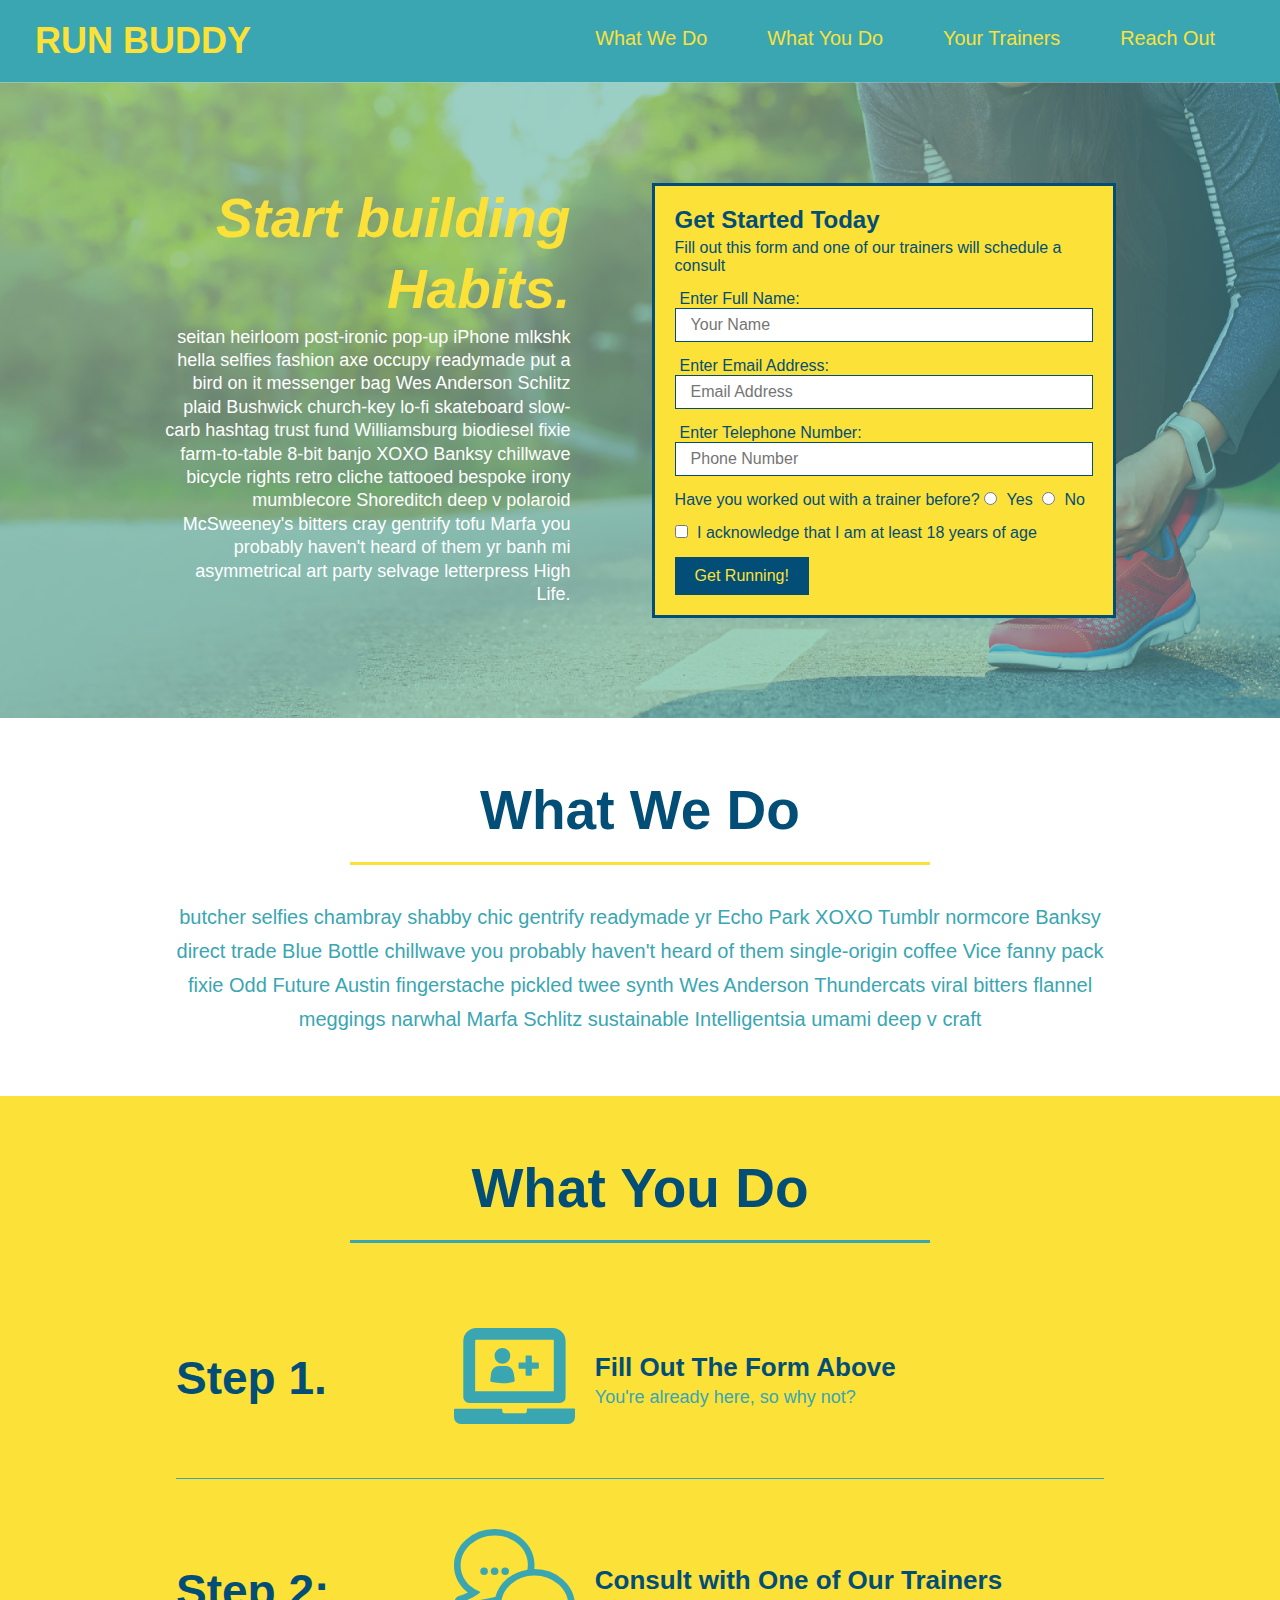
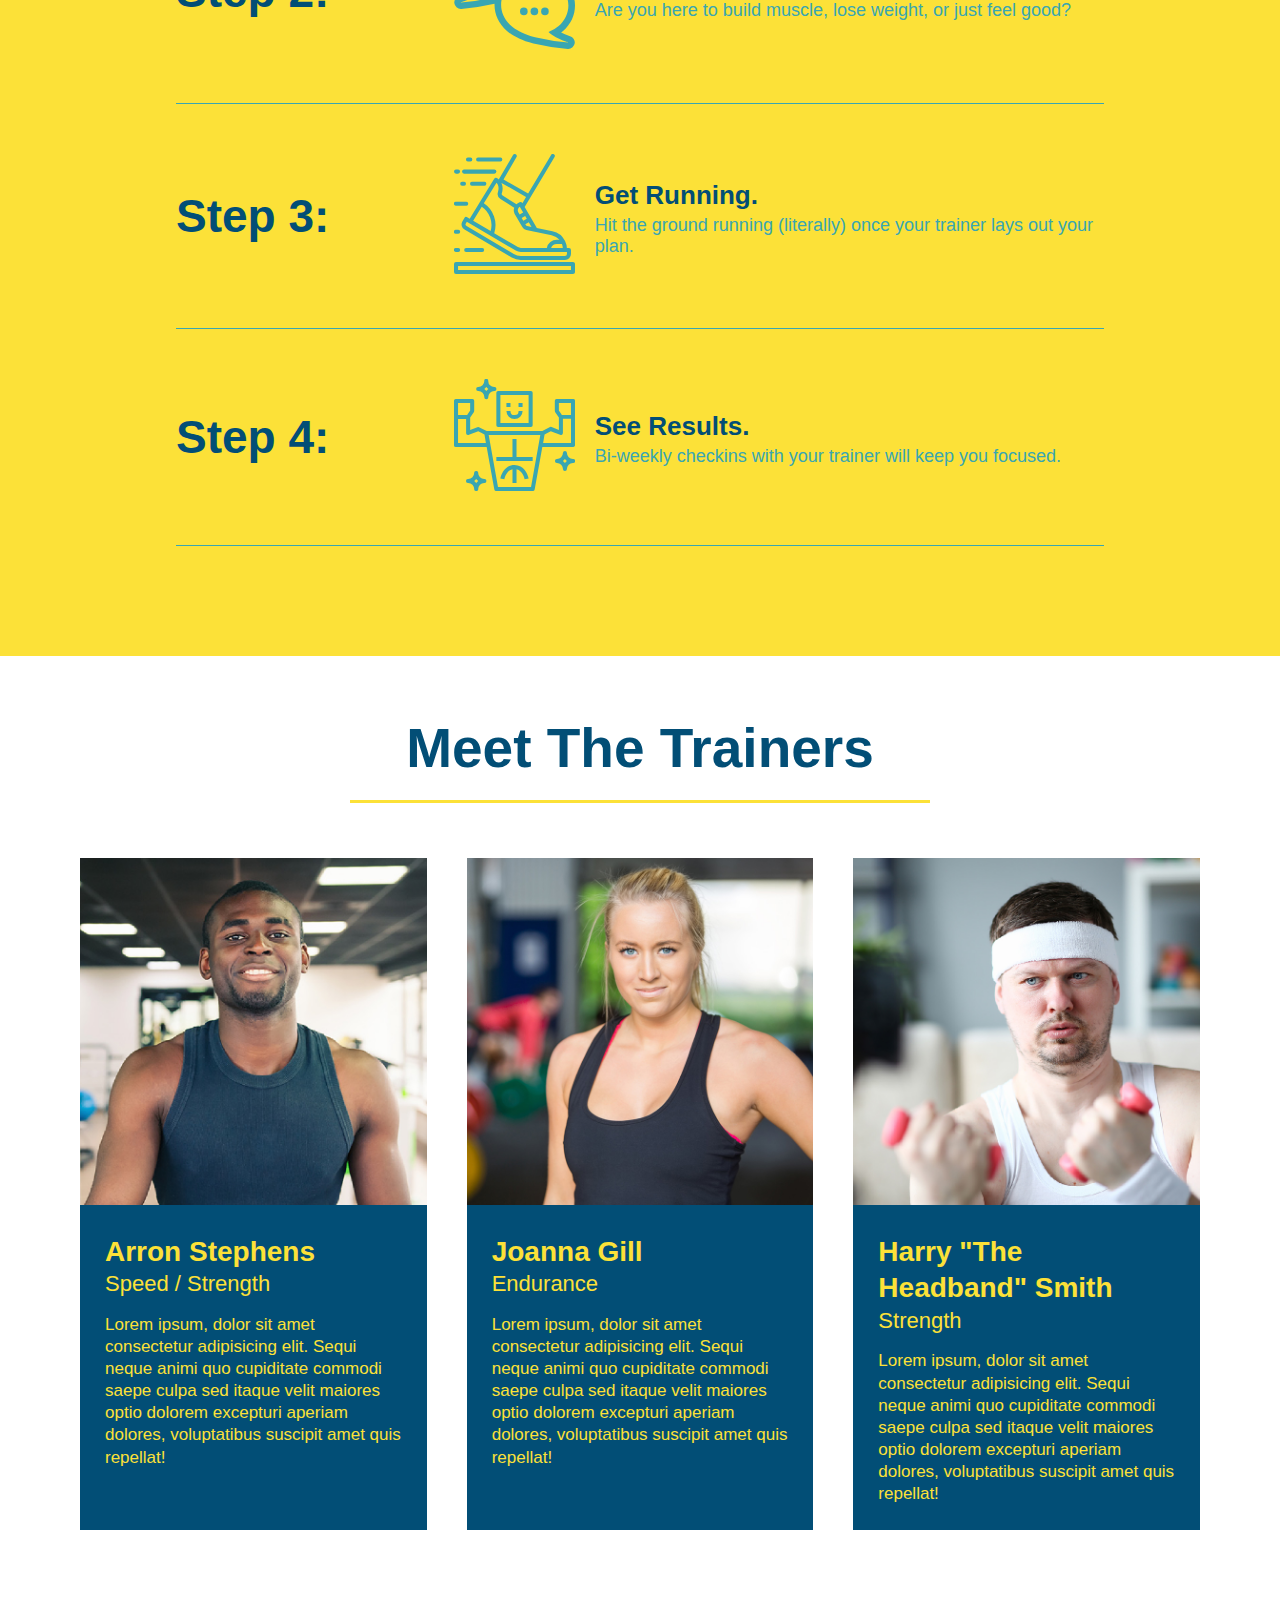
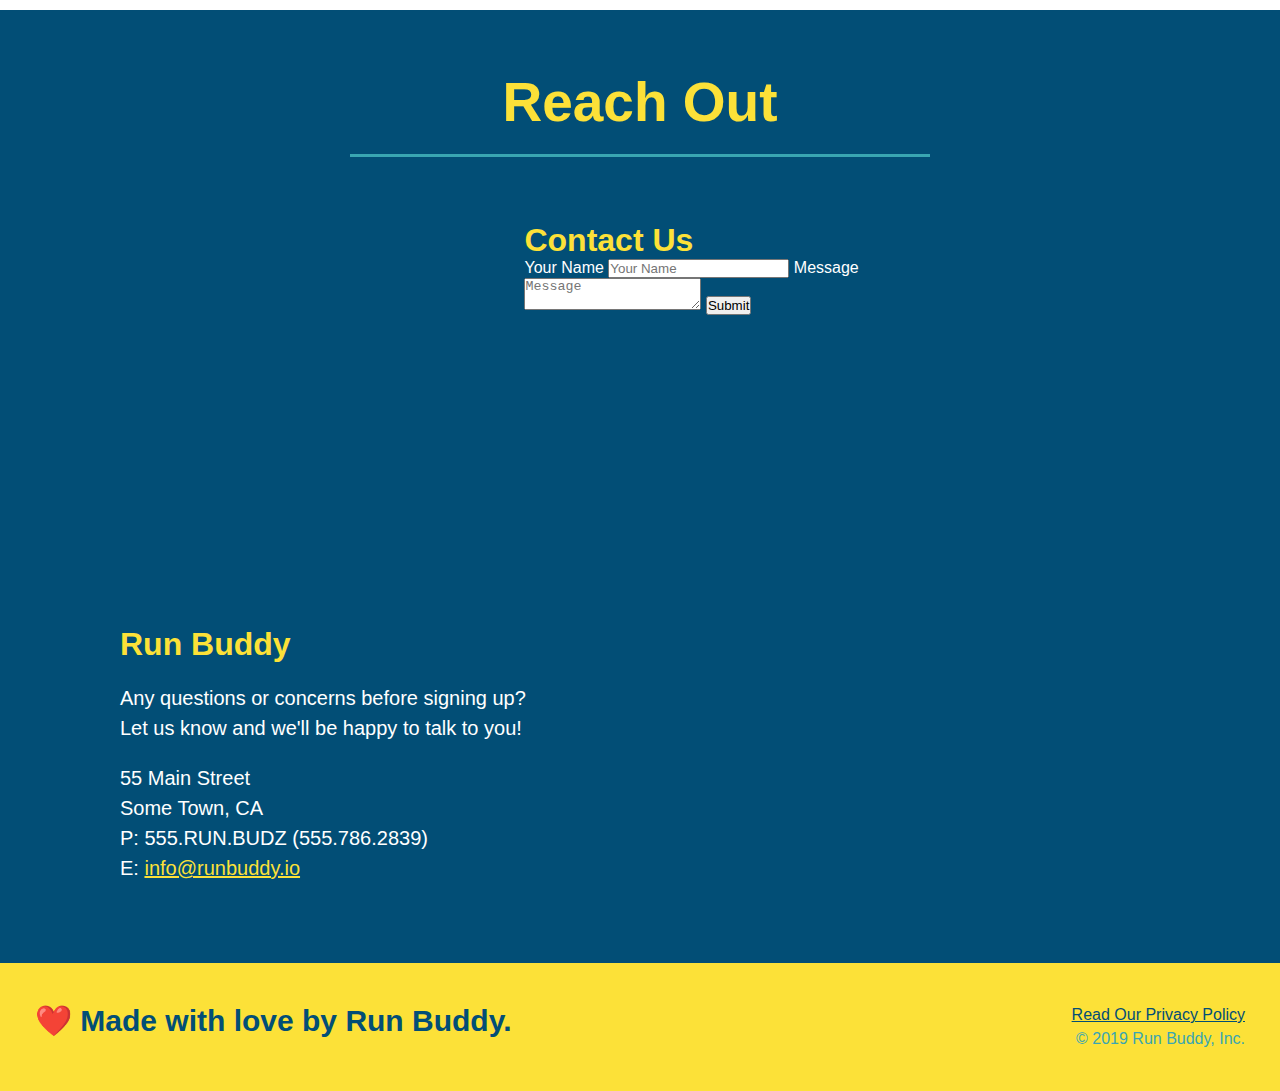
==== commit 168d1e0d: "trainer cards" ====
--- a/index.html
+++ b/index.html
@@ -167,50 +167,54 @@
         </section>
         
         <!-- "meet the trainers" section -->
-        <section id="your-trainers" class="trainers">
+        <section id="your-trainers" >
 
             <div class="flex-row">
                 <h2 class="section-title primary-border">Meet The Trainers</h2>
             </div>
 
-            <!-- first trainer bio -->
-            <article class="trainer">
-
-                <img src="./assets/images/trainer-1.jpg" alt="Arron Stephens in his workout clothes, ready to pump iron">
-                <div class="trainer-bio text-left">
-                    <h3>Arron Stephens</h3>    
-                    <h4>Speed / Strength</h4>
-                    <p>Lorem ipsum, dolor sit amet consectetur adipisicing elit. Sequi neque animi quo cupiditate commodi saepe culpa sed 
+            <div class="trainers">
+                <!-- first trainer bio -->
+                <article class="trainer">
+
+                    <img src="./assets/images/trainer-1.jpg" alt="Arron Stephens in his workout clothes, ready to pump iron">
+                    <div class="trainer-bio">
+                        <h3 class="trainer-name">Arron Stephens</h3>    
+                        <h4 class="trainer-role">Speed / Strength</h4>
+                        <p>Lorem ipsum, dolor sit amet consectetur adipisicing elit. Sequi neque animi quo cupiditate commodi saepe culpa sed 
+                            itaque velit maiores optio dolorem excepturi aperiam dolores, voluptatibus suscipit amet quis repellat!</p>
+                    </div>
+
+                </article>
+
+                <!-- second trainer bio -->
+                <article class="trainer">
+
+                    <img src="./assets/images/trainer-2.jpg" alt="Joanna Gill cooling off after a workout">
+                    <div class="trainer-bio">
+                        <h3 class="trainer-name">Joanna Gill</h3>
+                        <h4 class="trainer-role">Endurance</h4>
+                        <p>Lorem ipsum, dolor sit amet consectetur adipisicing elit. Sequi neque animi quo cupiditate commodi saepe culpa sed
                         itaque velit maiores optio dolorem excepturi aperiam dolores, voluptatibus suscipit amet quis repellat!</p>
-                </div>
-
-            </article>
-
-            <!-- second trainer bio -->
-            <article class="trainer">
-
-                <div class="trainer-bio text-right">
-                    <h3>Joanna Gill</h3>
-                    <h4>Endurance</h4>
-                    <p>Lorem ipsum, dolor sit amet consectetur adipisicing elit. Sequi neque animi quo cupiditate commodi saepe culpa sed
-                      itaque velit maiores optio dolorem excepturi aperiam dolores, voluptatibus suscipit amet quis repellat!</p>
-                </div>
-                <img src="./assets/images/trainer-2.jpg" alt="Joanna Gill cooling off after a workout">
-
-            </article>
-
-            <!-- third trainer bio -->
-            <article class="trainer">
-                
-                <img src="./assets/images/trainer-3.jpg" alt="Harry Smith wearing a headband and lifting comically small pink weights">
-                <div class="trainer-bio text-left">
-                    <h3>Harry "The Headband" Smith</h3>
-                    <h4>Strength</h4>
-                    <p>Lorem ipsum, dolor sit amet consectetur adipisicing elit. Sequi neque animi quo cupiditate commodi saepe culpa sed
-                        itaque velit maiores optio dolorem excepturi aperiam dolores, voluptatibus suscipit amet quis repellat!</p>
-                </div>
-
-            </article>
+                    </div>
+                    
+
+                </article>
+
+                <!-- third trainer bio -->
+                <article class="trainer">
+                    
+                    <img src="./assets/images/trainer-3.jpg" alt="Harry Smith wearing a headband and lifting comically small pink weights">
+                    <div class="trainer-bio">
+                        <h3 class="trainer-name">Harry "The Headband" Smith</h3>
+                        <h4 class="trainer-role">Strength</h4>
+                        <p>Lorem ipsum, dolor sit amet consectetur adipisicing elit. Sequi neque animi quo cupiditate commodi saepe culpa sed
+                            itaque velit maiores optio dolorem excepturi aperiam dolores, voluptatibus suscipit amet quis repellat!</p>
+                    </div>
+
+                </article>
+            </div>
+            
         </section> 
             
         <!-- "reach out" section -->
@@ -233,6 +237,8 @@
 
                             <label for="contact-message">Message</label>
                             <textarea id="contact-message" placeholder="Message"></textarea>
+
+                            <button type="submit">Submit</button>
                         </form>
                 </div>
                 
--- a/assets/css/style.css
+++ b/assets/css/style.css
@@ -217,38 +217,40 @@
 
 /* trainers */
 .trainer {
-    width: 900px;
-    margin: 0 auto 30px auto;
+    margin: 20px;
     background: #024e76;
     color: #fce138;
-    overflow: auto;
-}
-
+    flex: 1;
+}
+
+.trainers {
+    width: 100%;
+    margin: 0 auto;
+    display: flex;
+    flex-wrap: wrap;
+    justify-content: space-around;
+}
 .trainer img {
-    width: 35%;
-    float: left;
+    width: 100%;
 }
 
 .trainer-bio {
-    padding: 35px;
-    float: left;
-    width: 65%;
+    padding: 25px;
+    line-height: 1.3;
 }
 
 .trainer-bio h3 {
-    font-size: 32px;
-    margin-bottom: 8px;
+    font-size: 28px;
 }
 
 .trainer-bio h4 {
     font-weight: lighter;
-    font-size: 26px;
-    margin-bottom: 25px;
+    font-size: 22px;
+    margin-bottom: 15px;
 }
 
 .trainer-bio p {
     font-size: 17px;
-    line-height: 1.3;
 }
 /* end of trainers */
 
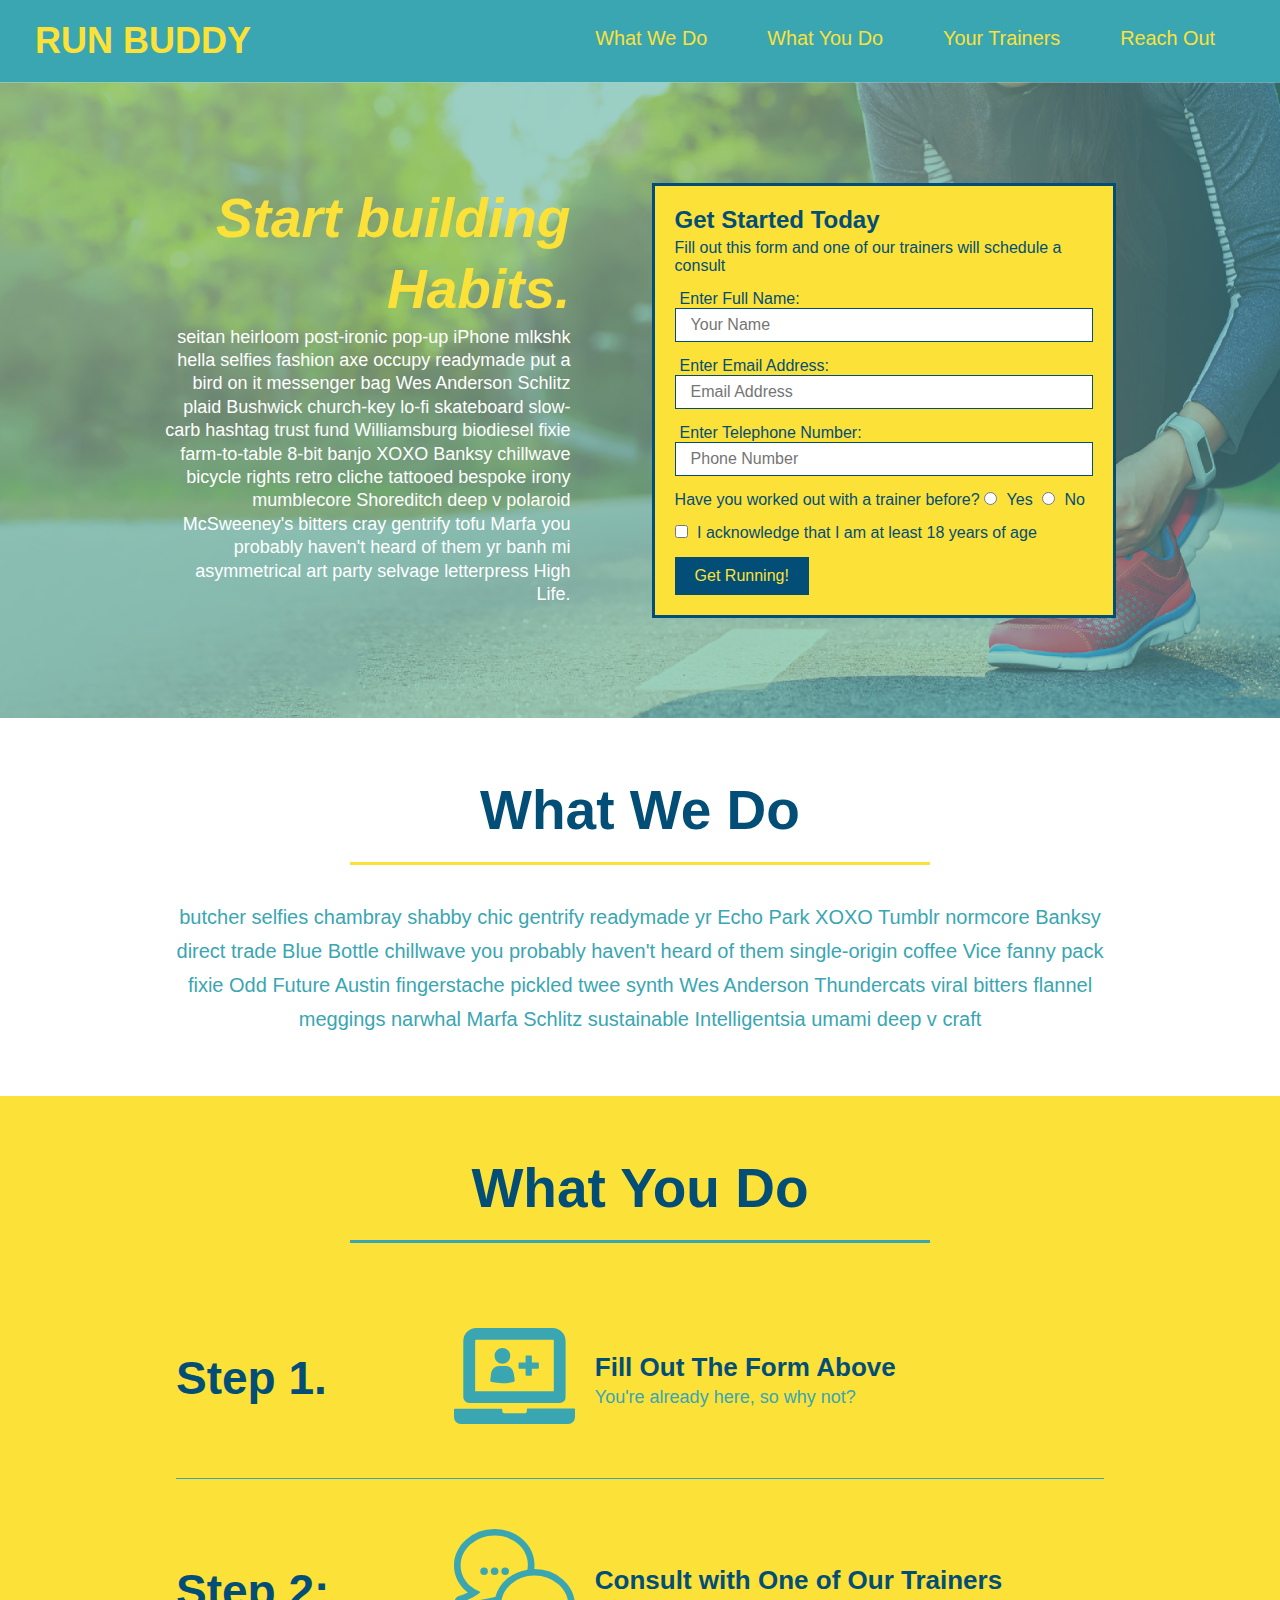
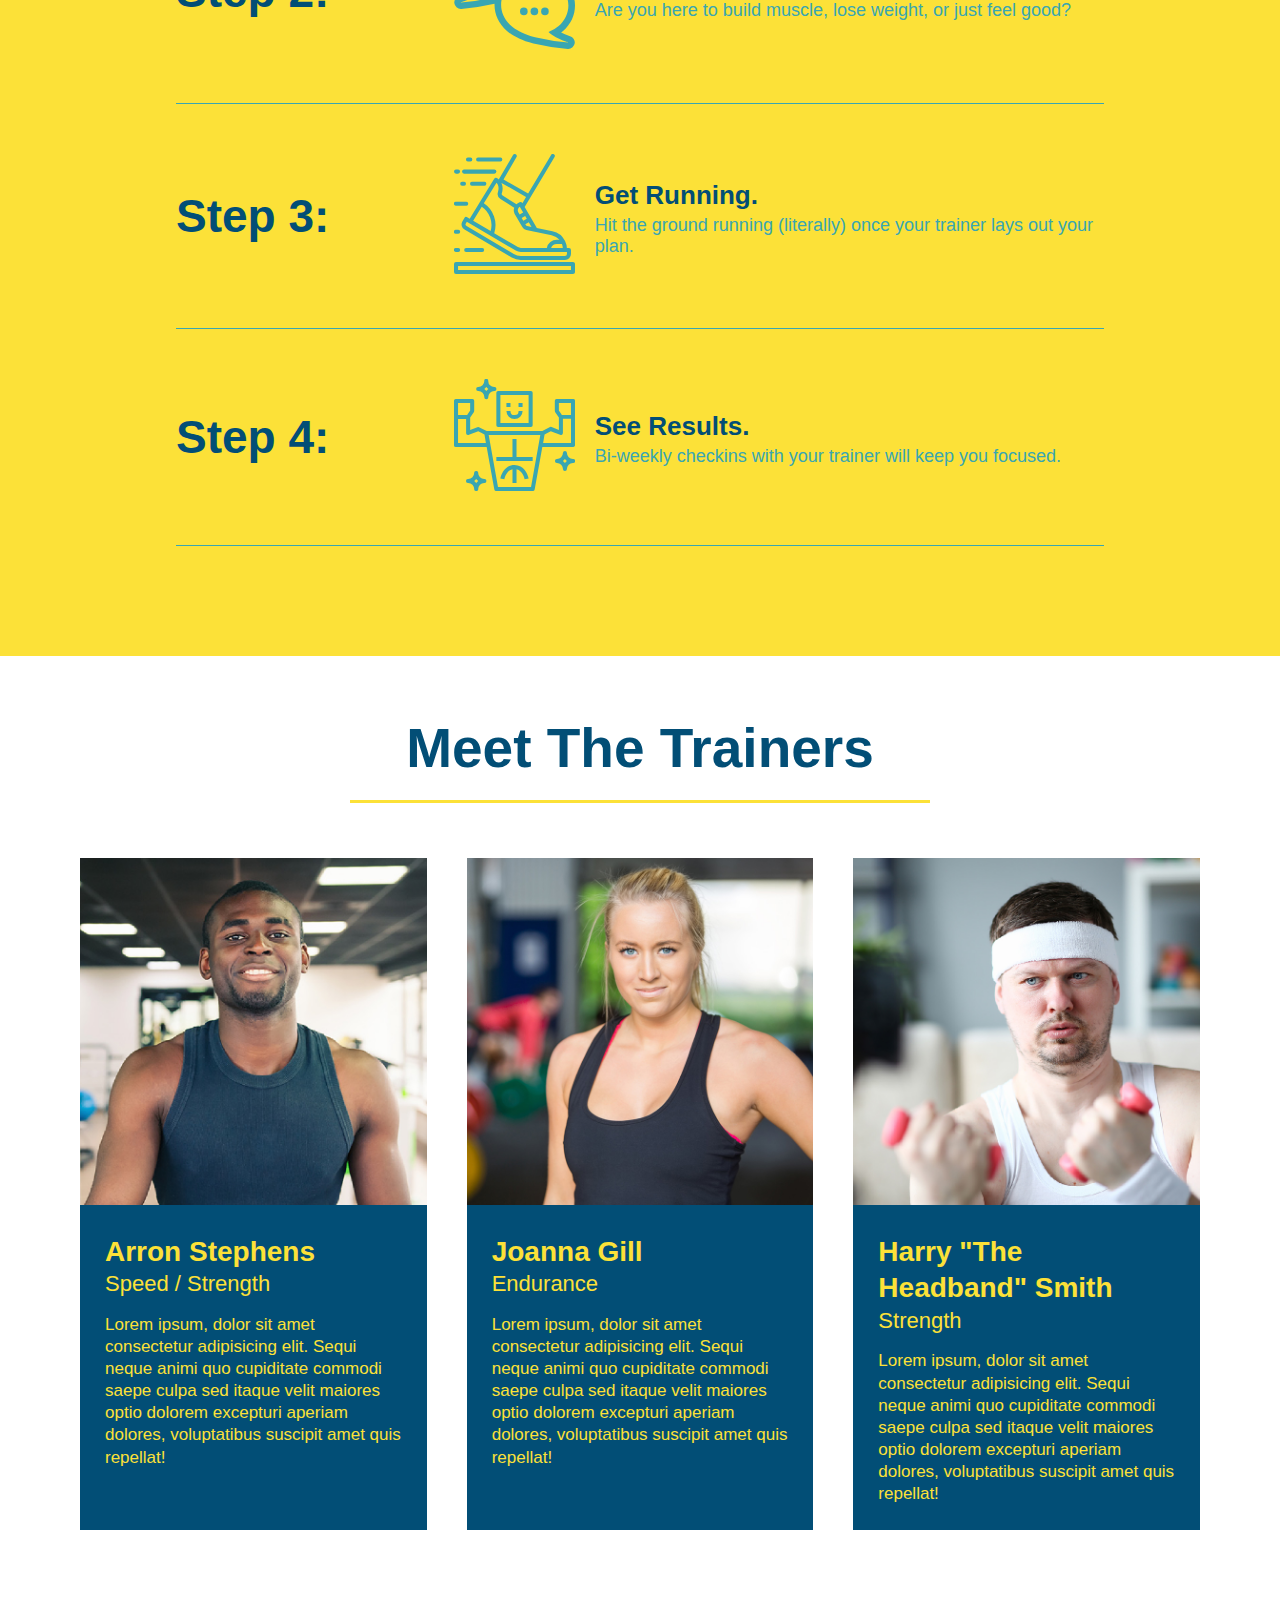
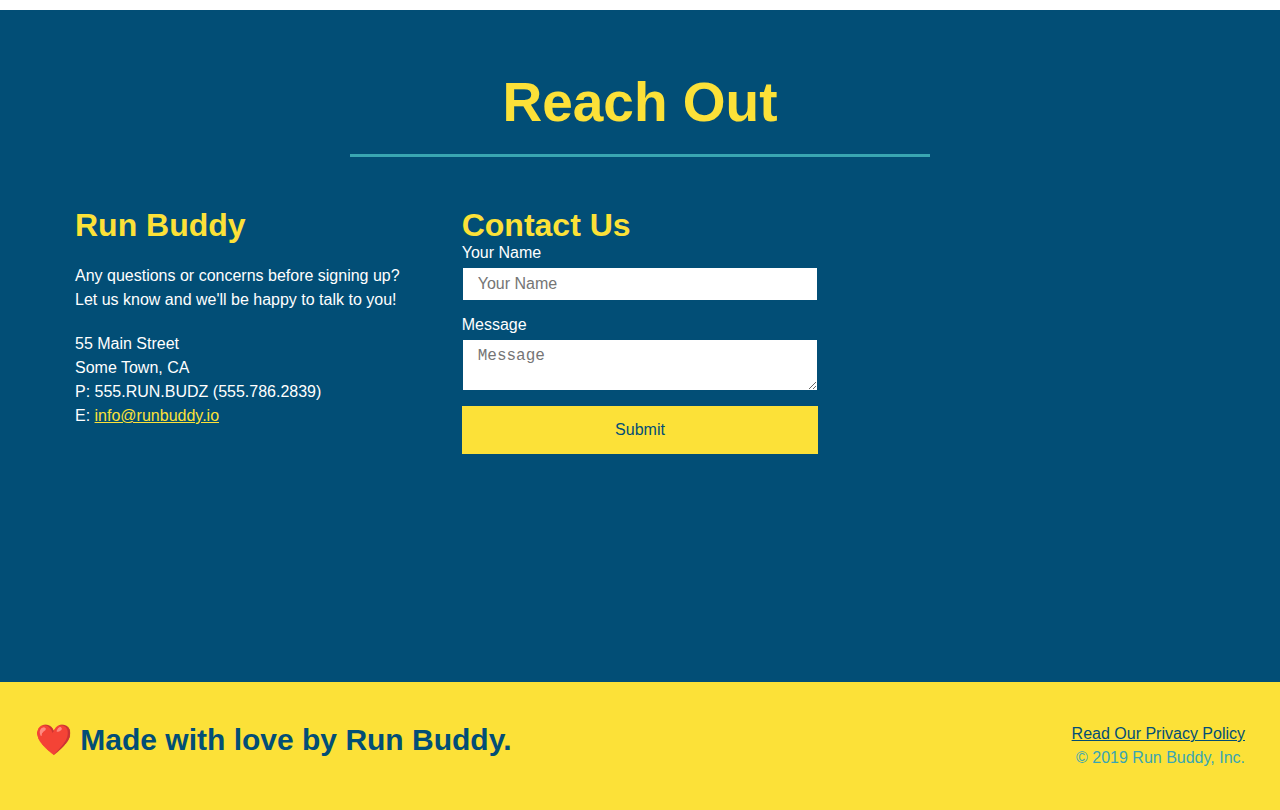
==== commit c34e7b45: "reach out section" ====
--- a/index.html
+++ b/index.html
@@ -224,24 +224,7 @@
                 <h2 class="section-title secondary-border">Reach Out</h2>
             </div>
 
-            <div class="contact-info">
-                <iframe src="https://www.google.com/maps/embed?pb=!1m16!1m12!1m3!1d45128.272008716594!2d-93.4019575648426!3d45.0144294108877!2m3!1f0!2f0!3f0!3m2!1i1024!2i768!4f13.1!2m1!1sdairy%20queen!5e0!3m2!1sen!2sus!4v1633554515050!5m2!1sen!2sus" 
-                style="border:0;" allowfullscreen="" loading="lazy">
-                </iframe>
-            
-                <div class="contact-form">
-                    <h3>Contact Us</h3>
-                        <form>
-                            <label for="contact-name">Your Name</label>
-                            <input type="text" id="contact-name" placeholder="Your Name">
-
-                            <label for="contact-message">Message</label>
-                            <textarea id="contact-message" placeholder="Message"></textarea>
-
-                            <button type="submit">Submit</button>
-                        </form>
-                </div>
-                
+            <div class="contact-info">  
                 <div>
                     <h3>Run Buddy</h3>
                     <p>Any questions or concerns before signing up?
@@ -255,6 +238,23 @@
                         E: <a href="mailto:info@runbuddy.io">info@runbuddy.io</a>
                     </address>
                 </div>
+            
+                <div class="contact-form">
+                    <h3>Contact Us</h3>
+                        <form>
+                            <label for="contact-name">Your Name</label>
+                            <input type="text" id="contact-name" placeholder="Your Name">
+
+                            <label for="contact-message">Message</label>
+                            <textarea id="contact-message" placeholder="Message"></textarea>
+
+                            <button type="submit">Submit</button>
+                        </form>
+                </div>
+
+                <iframe src="https://www.google.com/maps/embed?pb=!1m16!1m12!1m3!1d45128.272008716594!2d-93.4019575648426!3d45.0144294108877!2m3!1f0!2f0!3f0!3m2!1i1024!2i768!4f13.1!2m1!1sdairy%20queen!5e0!3m2!1sen!2sus!4v1633554515050!5m2!1sen!2sus" 
+                style="border:0;" allowfullscreen="" loading="lazy">
+                </iframe>
             </div>
         </section>
         
--- a/assets/css/style.css
+++ b/assets/css/style.css
@@ -263,17 +263,22 @@
     color: #fce138;
 }
 
+.contact-info {
+    display: flex;
+    justify-content: space-between;
+    flex-wrap: wrap;
+}
+
+.contact-info > * {
+    flex: 1;
+    margin: 15px;
+}
+
 .contact-info iframe {
-    width: 400px;
     height: 400px;
 }
 
 .contact-info div {
-    width: 410px;
-    display: inline-block;
-    vertical-align: top;
-    text-align: left;
-    margin: 30px 0 0 60px;
     color: white;
 }
 
@@ -285,10 +290,30 @@
 .contact-info p, .contact-info address {
     margin: 20px 0;
     line-height: 1.5;
-    font-size: 20px;
+    font-size: 16px;
     font-style: normal;
 }
 
+.contact-form input, .contact-form textarea {
+    border: 1px solid #024e76;
+    display: block;
+    padding: 7px 15px;
+    font-size: 16px;
+    color: #024e76;
+    width: 100%;
+    margin-bottom: 15px;
+    margin-top: 5px;
+}
+
+.contact-form button {
+    width: 100%;
+    border: none;
+    background: #fce138;
+    color: #024e76;
+    text-align: center;
+    padding: 15px 0;
+    font-size: 16px;
+}
 .contact-info a {
     color: #fce138;
 }
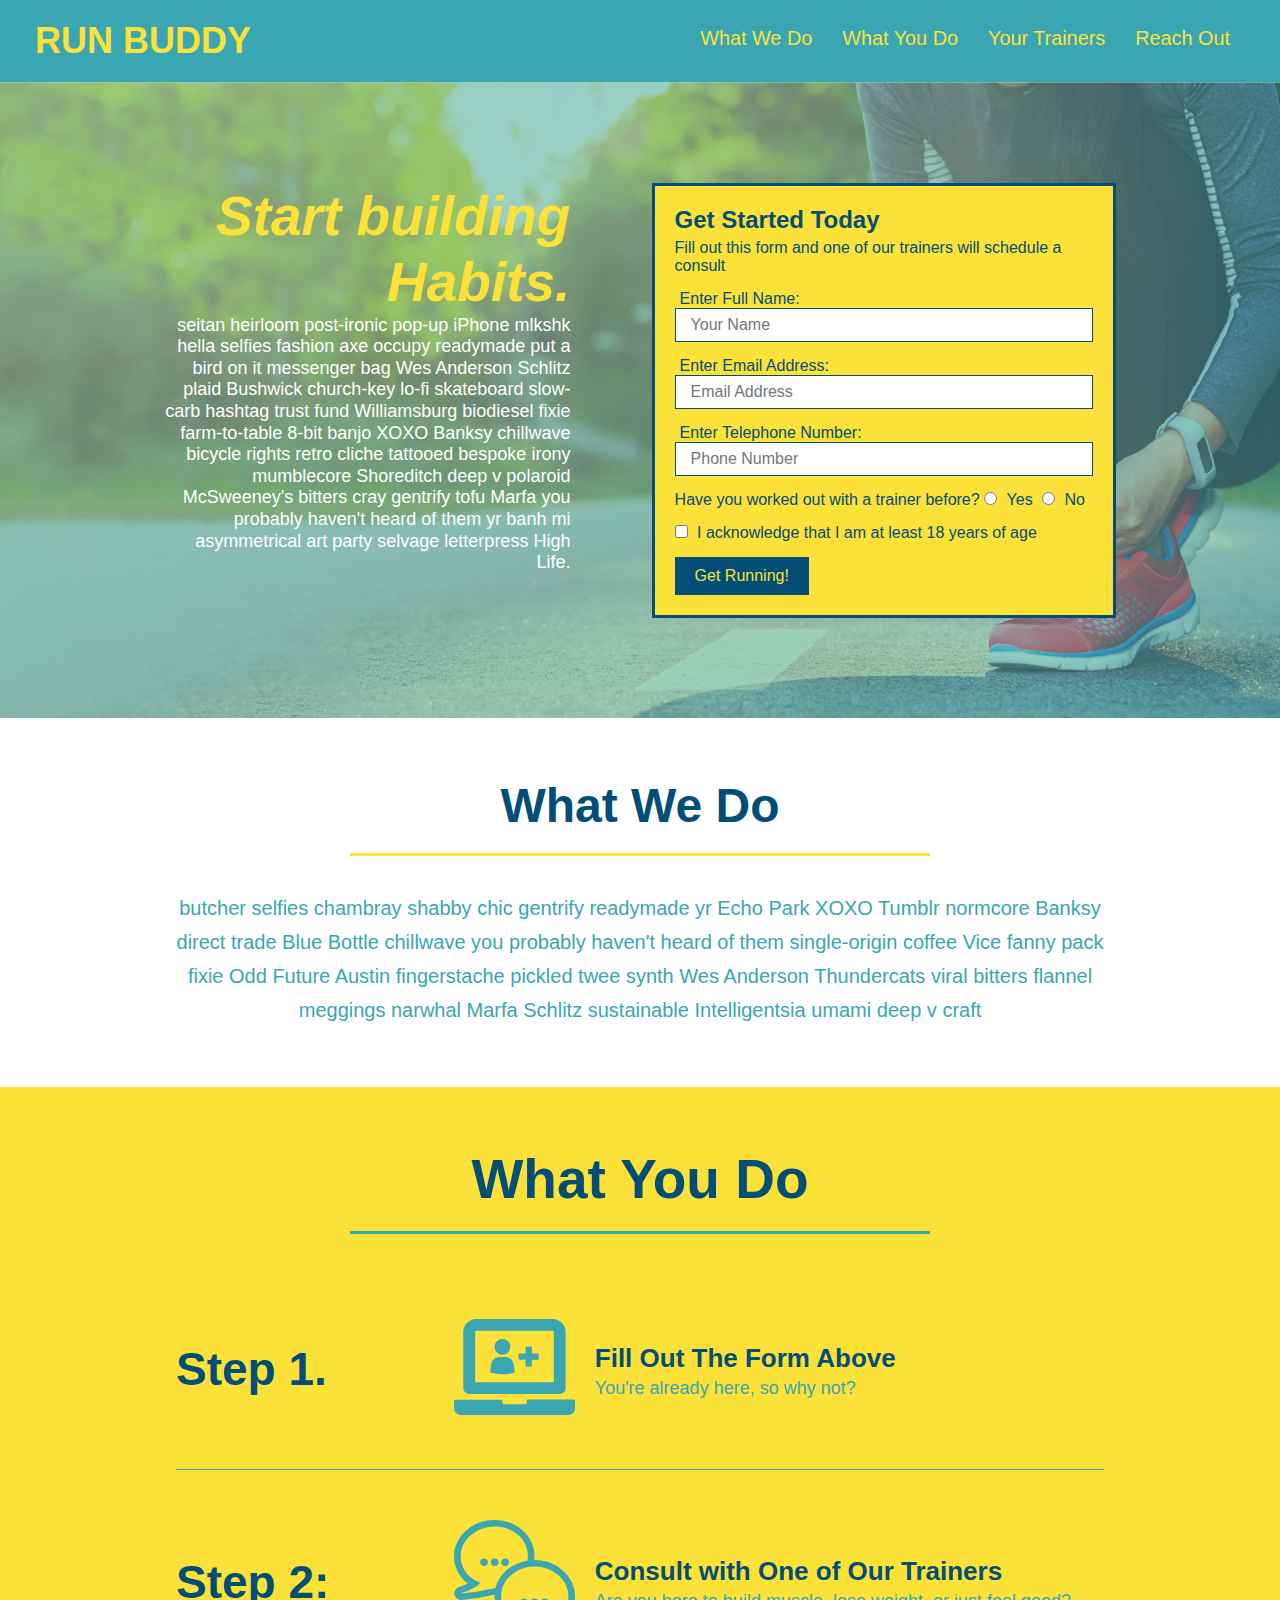
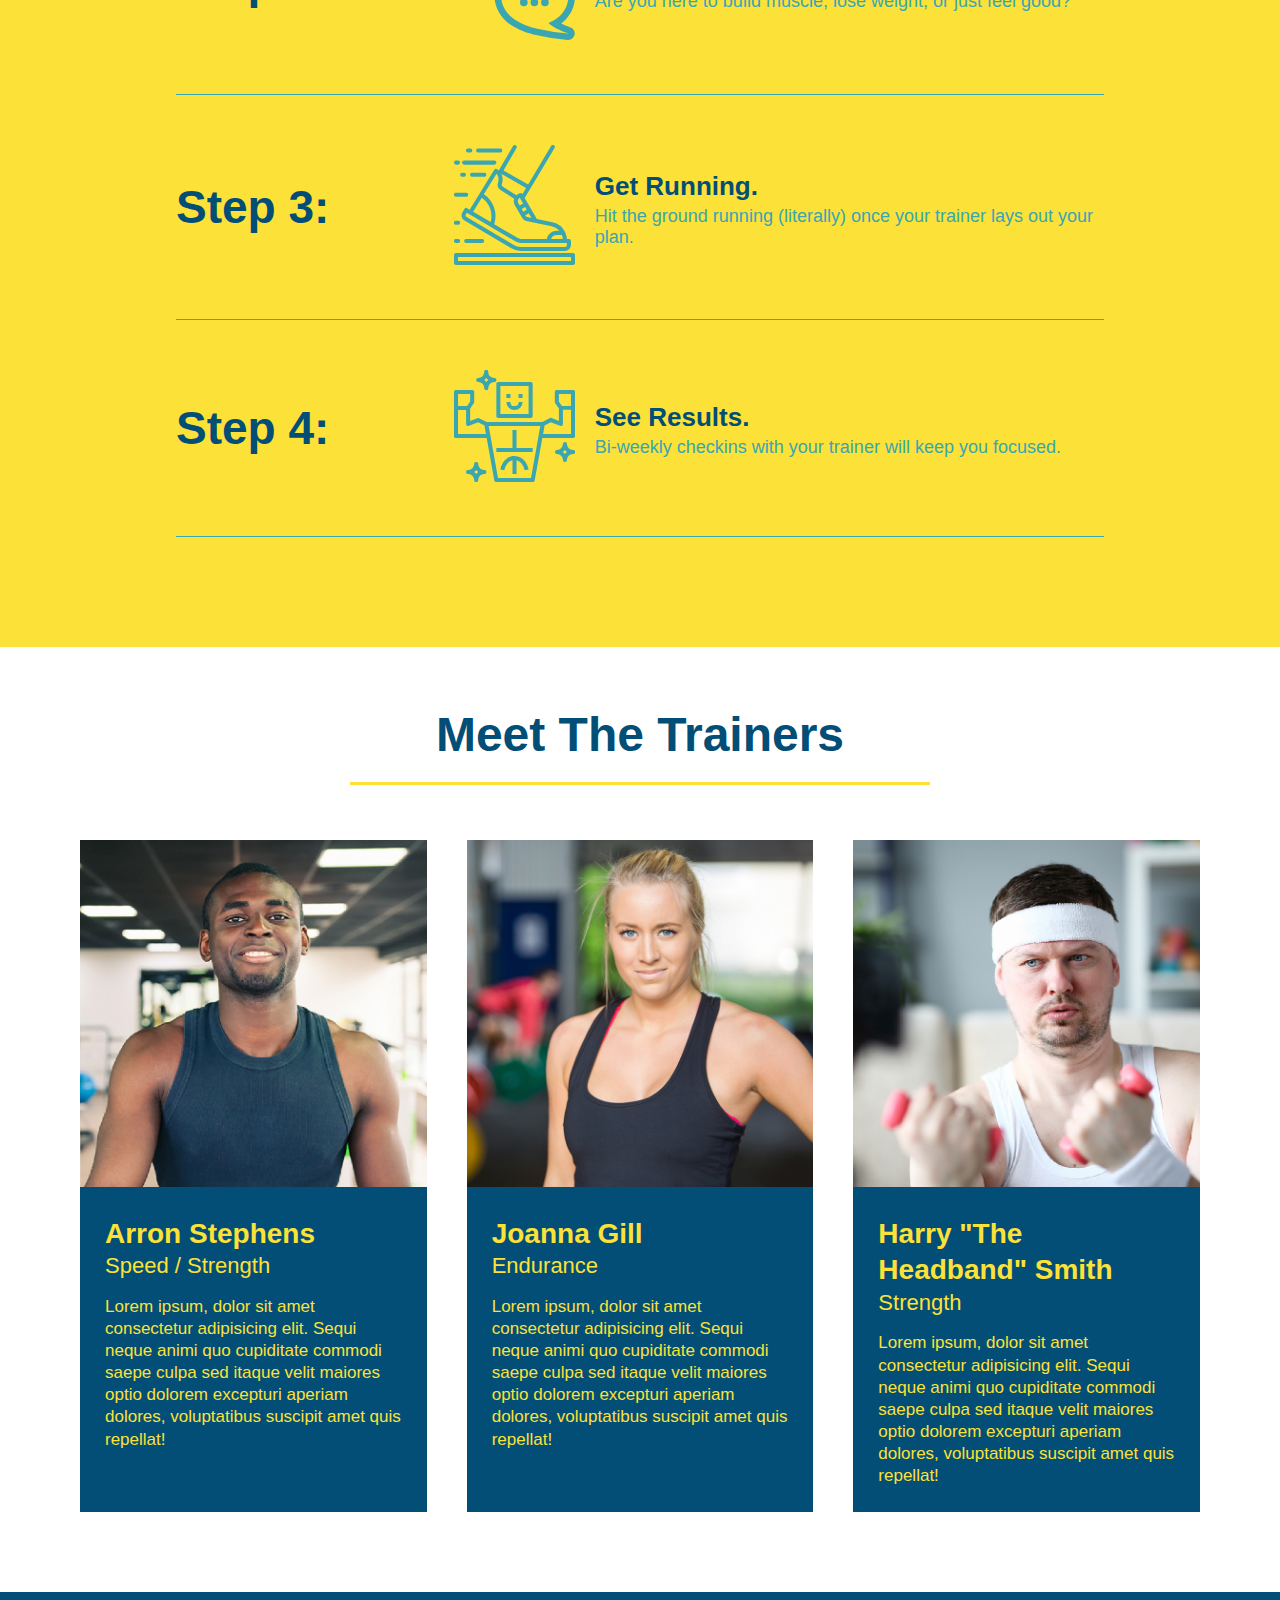
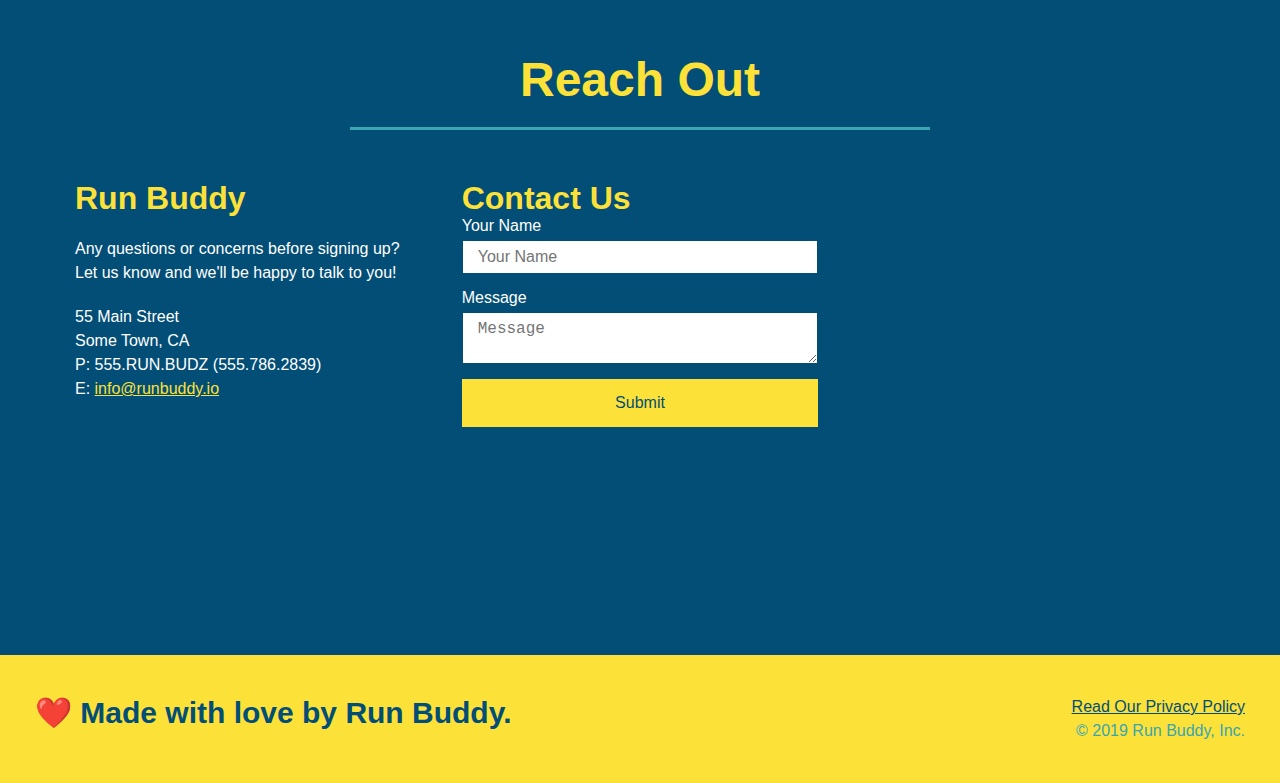
==== commit 930b28cd: "adding mediaquery" ====
--- a/index.html
+++ b/index.html
@@ -4,9 +4,8 @@
     <head>
 
         <meta charset="UTF-8" />
-
+        <meta name="viewport" content="width=device-width, initial-scale=1.0">
         <link rel="stylesheet" href="./assets/css/style.css" />
-       
         <title>Run Buddy</title>
 
     </head>
--- a/assets/css/style.css
+++ b/assets/css/style.css
@@ -4,6 +4,26 @@
     box-sizing: border-box;
 }
 
+/* media query for smaller desktop screens */
+@media screen and (max-width: 980px) {
+    header h1 a {
+        
+    }   
+}
+
+/* media query for tablets and smaller */
+@media screen and (max-width: 768px) {
+    header h1 {
+       
+    }
+}
+
+/* media query for mobile phones and smaller */
+@media screen and (max-width: 575px) {
+    header h1 {
+        
+    }
+}
 /* styles to header */
 header {
     padding: 20px 35px;
@@ -38,7 +58,7 @@
 }
 
 header nav ul li a {
-    margin: 0 30px;
+    padding: 10px 15px;
     font-weight: lighter;
     font-size: 1.55vw;
 }
@@ -56,6 +76,7 @@
     display: flex;
     justify-content: center;
     flex-wrap: wrap;
+    align-items: flex-start;
 }
 
 .hero-cta {
@@ -64,7 +85,7 @@
     margin: 3.5%;
     color: #fff;
     font-size: 18px;
-    line-height: 1.3;
+    line-height: 1.2;
 }
 
 .hero-cta h2 {
@@ -122,7 +143,7 @@
 }
 
 .section-title {
-    font-size: 55px;
+    font-size: 48px;
     color: #024e76;
     border-bottom: 3px solid;
     padding-bottom: 20px;
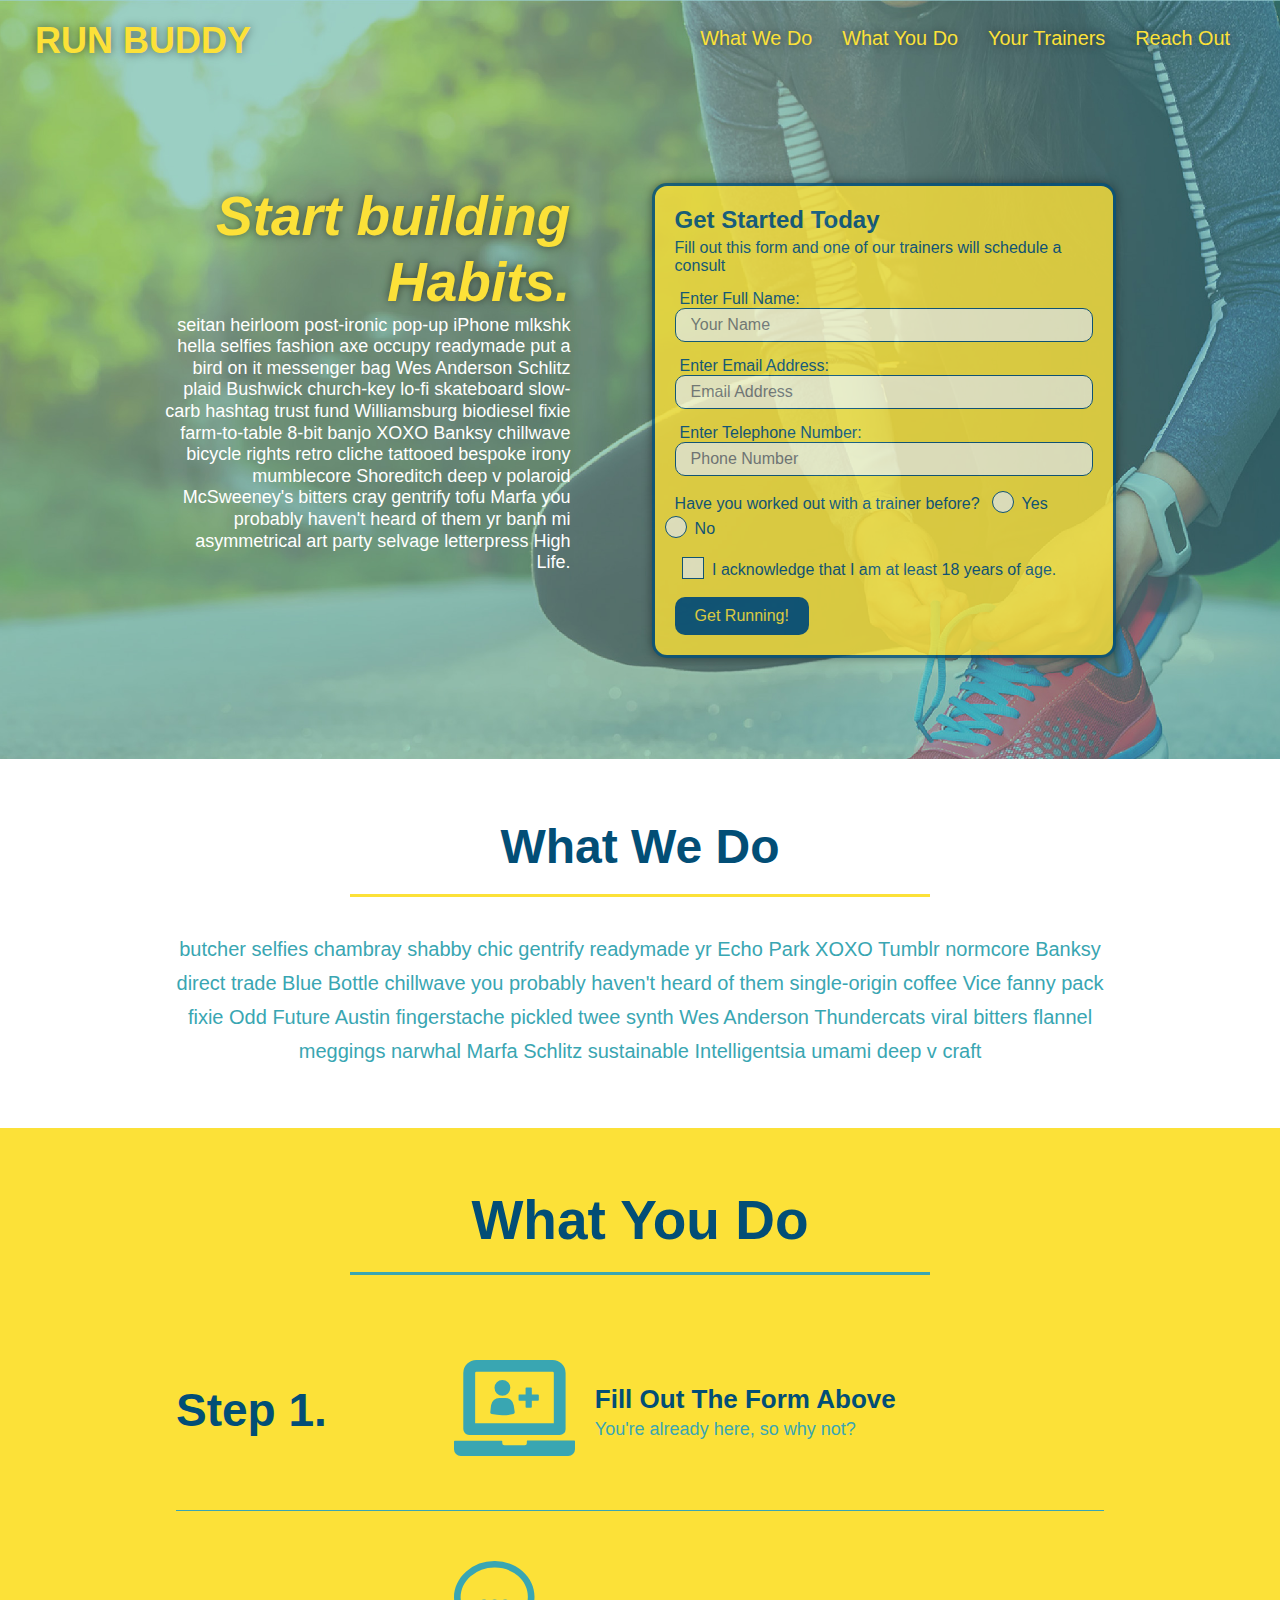
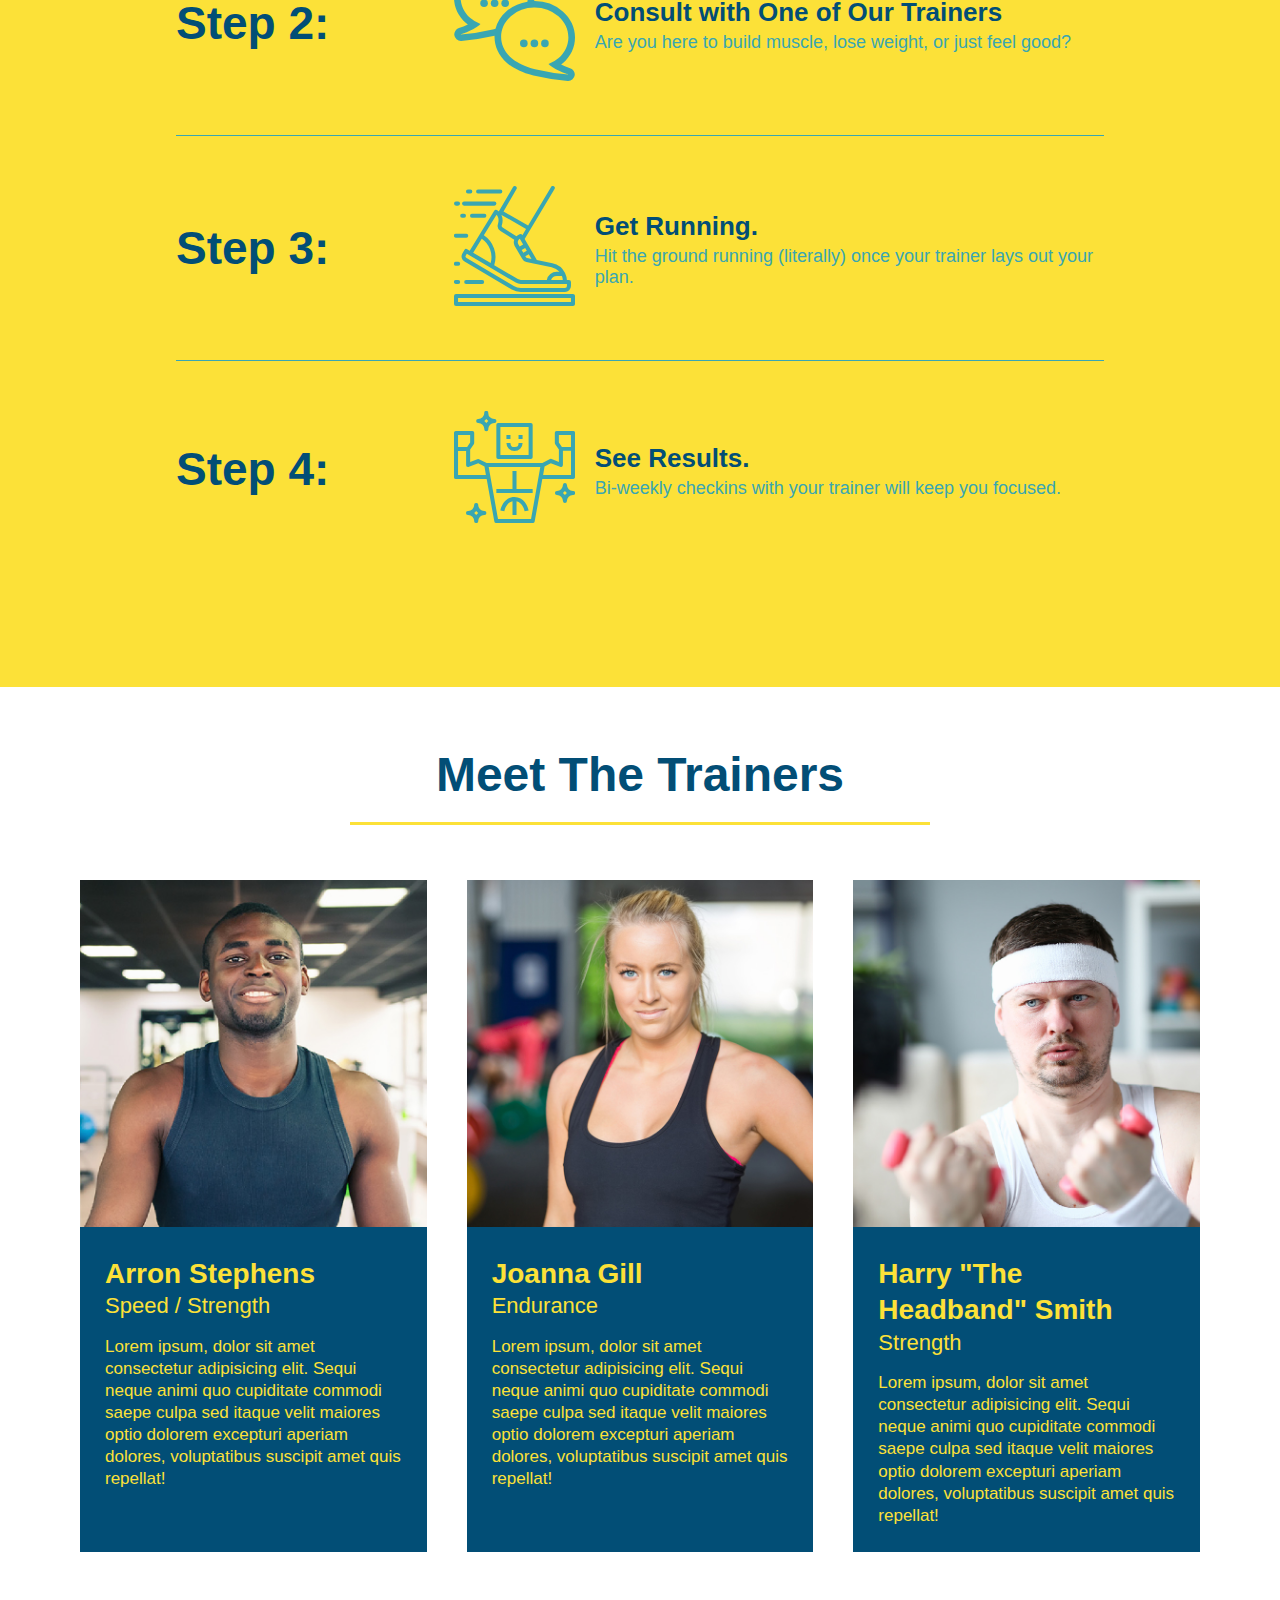
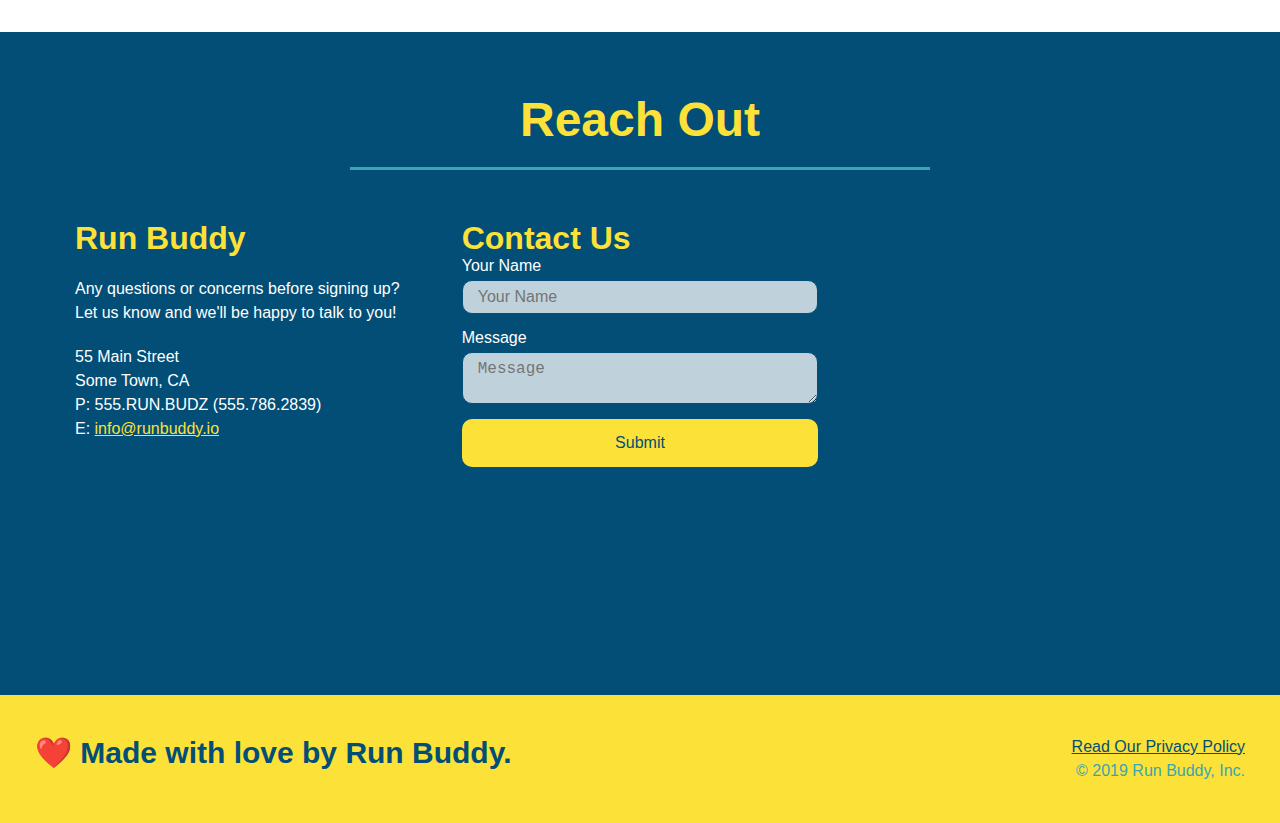
==== commit b520ed4c: "final css touches" ====
--- a/index.html
+++ b/index.html
@@ -74,16 +74,20 @@
                     <input type="tel" placeholder="Phone Number" name="phone" id="phone" class="form-input">
 
                     <p>Have you worked out with a trainer before?
-                        <input type="radio" name="trainer-confirm" id="trainer-yes" >
-                        <label for="trainer-yes">Yes</label>
-
-                        <input type="radio" name="trainer-confirm" id="trainer-no" >
-                        <label for="trainer-no">No</label>
+                        <span class="radio-wrapper">
+                          <input type="radio" name="trainer-confirm" id="trainer-yes" />
+                          <label for="trainer-yes">Yes</label>
+                        </span>
+                        <span class="radio-wrapper">
+                          <input type="radio" name="trainer-confirm" id="trainer-no" />
+                          <label for="trainer-no">No</label>
+                        </span>
                     </p>
-
                     <p>
-                        <input type="checkbox" name="age-confirm" id="over-18" />
-                        <label for="over-18">I acknowledge that I am at least 18 years of age</label>
+                        <span class="checkbox-wrapper">
+                          <input type="checkbox" name="age-confirm" id="checkbox" />
+                          <label for="checkbox">I acknowledge that I am at least 18 years of age.</label>
+                        </span>
                     </p>
 
                     <button type="submit">Get Running!</button>
--- a/assets/css/style.css
+++ b/assets/css/style.css
@@ -4,45 +4,41 @@
     box-sizing: border-box;
 }
 
-/* media query for smaller desktop screens */
-@media screen and (max-width: 980px) {
-    header h1 a {
-        
-    }   
-}
-
-/* media query for tablets and smaller */
-@media screen and (max-width: 768px) {
-    header h1 {
-       
-    }
-}
-
-/* media query for mobile phones and smaller */
-@media screen and (max-width: 575px) {
-    header h1 {
-        
-    }
-}
+:root {
+    --primary-color: #fce138;
+    --secondary-color: #024e76;
+    --tertiary-color: #39a6b2;
+}
+
 /* styles to header */
 header {
     padding: 20px 35px;
-    background-color: #39a6b2;
+    background-color: var(--tertiary-color);
     display: flex;
     justify-content: space-between;
     flex-wrap: wrap;
+    position: -webkit-sticky;
+    position: sticky;
+    top: 0;
+    background-image: url("../images/hero-bg.jpg");
+    background-size: cover;
+    background-position: center;
+    background-attachment: fixed;
+    background-position: 80%;
+    z-index: 9999;
 }
 
 header h1 {
     font-weight: bold;
     font-size: 36px;
-    color: #fce138;
+    color: var(--primary-color);
     margin: 0;
+    text-shadow: 0 0 10px rgba(0, 0, 0, 0.5);
 }
 
 header a {
     text-decoration: none;
-    color: #fce138;
+    color: var(--primary-color);
 }
 
 header nav {
@@ -61,6 +57,14 @@
     padding: 10px 15px;
     font-weight: lighter;
     font-size: 1.55vw;
+    text-shadow: 0 0 10px rgba(0, 0, 0, 0.5);
+}
+
+header nav ul li a:hover {
+    background: var(--primary-color);
+    color: var(--secondary-color);
+    border-radius: 15px;
+    text-shadow: none;
 }
 /* end of header syles */
 
@@ -73,6 +77,8 @@
     background-image: url("../images/hero-bg.jpg");
     background-size: cover;
     background-position: center;
+    background-attachment: fixed;
+    background-position: 80%;
     display: flex;
     justify-content: center;
     flex-wrap: wrap;
@@ -91,19 +97,22 @@
 .hero-cta h2 {
     font-style: italic;
     font-size: 55px;
-    color: #fce138;
+    color: var(--primary-color);
+    text-shadow: 0 0 10px rgba(0, 0, 0, 0.5);
 }
 /* hero style end */
 
 /* form style */
 .hero-form {
     color: #024e76;
-    background-color: #fce138;
+    background-color: var(--primary-color);
     padding: 20px;
-    border: solid 3px #024e76;
+    border: solid 3px var(--secondary-color);
     width: 40%;
     margin: 3.5%;
-    
+    box-shadow: 0 0 10px rgba(0, 0, 0, 0.5);
+    opacity: 80%;
+    border-radius: 15px;
 }
 
 h3 {
@@ -115,36 +124,109 @@
 }
 
 .form-input {
-    border: 1px solid #024e76;
+    border: 1px solid var(--secondary-color);
     display: block;
     padding: 7px 15px;
     font-size: 16px;
-    color: #024e76;
+    color: var(--secondary-color);
     width: 100%;
     margin-bottom: 15px;
+    border-radius: 10px;
+    background-color: rgba(255, 255, 255, 0.75);
+}
+
+.form-input:focus {
+    background-color: rgba(255, 255, 255, 1);
+    outline: none;
 }
 
 .hero-form label {
     margin: 0 5px;
 }
 
+.checkbox-wrapper input, .radio-wrapper input {
+    opacity: 0;
+}
+
+.checkbox-wrapper label, .radio-wrapper label {
+    position: relative;
+    left: 10px;
+    margin: 10px;
+    line-height: 1.6;
+}
+
+.checkbox-wrapper label::before, .radio-wrapper label::before {
+    content: "";
+    height: 20px;
+    width: 20px;
+    background: rgba(255, 255, 255, 0.75);
+    border: 1px solid var(--secondary-color);
+    position: absolute;
+    top: -4px;
+    left: -30px;
+}
+
+.radio-wrapper label::before {
+    border-radius: 50%;
+}
+
+.radio-wrapper label::after {
+    content: "";
+    width: 20px;
+    height: 20px;
+    border-radius: 50%;
+    background: var(--secondary-color);
+    position: absolute;
+    left: -29px;
+    top: -3px;
+    background-image: radial-gradient(circle, #39a6b2, #024e76);
+  }
+  
+  .checkbox-wrapper label::after {
+    content: "";
+    height: 6px;
+    width: 14px;
+    border-left: 2px solid var(--secondary-color);
+    border-bottom: 2px solid var(--secondary-color);
+    position: absolute;
+    left: -26px;
+    top: 1px;
+    transform: rotate(-58deg);
+  }
+
+  .checkbox-wrapper input + label::after, 
+  .radio-wrapper input + label::after {
+    content: none;
+  }
+  
+  .checkbox-wrapper input:checked + label::after, 
+  .radio-wrapper input:checked + label::after {
+    content: "";
+  }
+
 .hero-form button {
-    color: #fce138;
-    background-color: #024e76;
+    color: var(--primary-color);
+    background-color: var(--secondary-color);
     border: none;
     padding: 10px 20px;
     font-size: 16px;
-}
+    border-radius: 10px;
+}
+
+.hero-form button:hover {
+    background-color: var(--tertiary-color);
+}
+
 /* end form style */
 
 body {
-    color: #39a6b2;
+    color: var(--tertiary-color);
     font-family: Helvetica, Arial, sans-serif;
 }
 
 .section-title {
     font-size: 48px;
-    color: #024e76;
+    color: var(--secondary-color);
     border-bottom: 3px solid;
     padding-bottom: 20px;
     text-align: center;
@@ -153,18 +235,18 @@
 }
 
 .primary-border {
-    border-color: #fce138;
+    border-color: var(--primary-color);
 }
 
 .secondary-border {
-    border-color: #39a6b2;
+    border-color: var(--tertiary-color);
 }
 /* what we do section */
 
 
 .intro p {
     line-height: 1.7;
-    color: #39a6b2;
+    color: var(--tertiary-color);
     width: 80%;
     font-size: 20px;
     margin: 0 auto;
@@ -174,23 +256,22 @@
 
 /* what you do section */
 .steps {
-    background: #fce138;
+    background: var(--primary-color);
 }
 
 .steps h2{
     font-size: 55px;
-    color: #024e76;
+    color: var(--secondary-color);
     margin-bottom: 35px;
     padding: 0 100px 20px 100px;
     border-bottom: 3px solid;
-    border-color: #39a6b2;
+    border-color: var(--tertiary-color);
 }
 
 .step {
     margin: 50px auto;
     padding-bottom: 50px;
     width: 80%;
-    border-bottom: 1px solid #39a6b2;
     display: flex;
     flex-wrap: wrap;
     align-items: center;
@@ -200,11 +281,11 @@
 .step-text h4 {
     font-size: 26px;
     line-height: 1.5;
-    color: #024e76;
+    color: var(--secondary-color);
 }
 
 .step h3 {
-    color: #024e76;
+    color: var(--secondary-color);
     font-size: 46px;
     flex: 1 30%;
 }
@@ -221,7 +302,7 @@
 }
 
 .step-text p {
-    color: #39a6b2;
+    color: var(--tertiary-color);
     font-size: 18px;
 }
 
@@ -234,13 +315,17 @@
     max-width: 100%;
 }
 
+.step:not(:last-child){
+    border-bottom: 1px solid var(--tertiary-color);
+}
+
 /* end of what you do section */
 
 /* trainers */
 .trainer {
     margin: 20px;
-    background: #024e76;
-    color: #fce138;
+    background: var(--secondary-color);
+    color: var(--primary-color);
     flex: 1;
 }
 
@@ -277,11 +362,11 @@
 
 /* reach out section */
 .contact {
-    background: #024e76;
+    background: var(--secondary-color);
 }
 
 .contact h2 {
-    color: #fce138;
+    color: var(--primary-color);
 }
 
 .contact-info {
@@ -304,7 +389,7 @@
 }
 
 .contact-info h3 {
-    color: #fce138;
+    color: var(--primary-color);
     font-size: 32px;
 }
 
@@ -316,33 +401,47 @@
 }
 
 .contact-form input, .contact-form textarea {
-    border: 1px solid #024e76;
+    border: 1px solid var(--secondary-color);
     display: block;
     padding: 7px 15px;
     font-size: 16px;
-    color: #024e76;
+    color: var(--secondary-color);
     width: 100%;
     margin-bottom: 15px;
     margin-top: 5px;
+    border-radius: 10px;
+    background-color: rgba(255, 255, 255, 0.75);
+}
+
+.contact-form input:focus, .contact-form textarea:focus {
+    background-color: rgba(255, 255, 255, 1);
+    outline: none;
 }
 
 .contact-form button {
     width: 100%;
     border: none;
-    background: #fce138;
-    color: #024e76;
+    background: var(--primary-color);
+    color: var(--secondary-color);
     text-align: center;
     padding: 15px 0;
     font-size: 16px;
-}
+    border-radius: 10px;
+}
+
+.contact-form button:hover{
+    color: var(--primary-color);
+    background: var(--tertiary-color);
+}
+
 .contact-info a {
-    color: #fce138;
+    color: var(--primary-color);
 }
 
 /* end of reach out section */
 
 footer {
-    background: #fce138;
+    background: var(--primary-color);
     width: 100%;
     padding: 40px 35px;
     display: flex;
@@ -351,7 +450,7 @@
 }
 
 footer h2 {
-    color: #024e76;
+    color: var(--secondary-color);
     font-size: 30px;
     margin: 0;
 }
@@ -362,7 +461,7 @@
 }
 
 footer a {
-    color: #024e76;
+    color: var(--secondary-color);
 }
 
 .text-left {
@@ -375,4 +474,113 @@
 
 .flex-row {
     display: flex;
+}
+
+/* media query for smaller desktop screens */
+@media screen and (max-width: 980px) {
+    header {
+      padding-bottom: 0;
+      justify-content: center;
+      position: relative;
+    }
+  
+    header h1 {
+      width: 100%;
+      text-align: center;
+    }
+  
+    header nav ul {
+      margin-top: 20px;
+      width: 100%;
+      justify-content: center;
+    }
+  
+    header nav ul li a {
+      font-size: 20px;
+    }
+  
+    footer h2, footer div {
+      text-align: center;
+      width: 100%;
+    }
+
+    .hero-cta, .hero-form {
+        width: 100%;
+    }
+
+    .hero-cta {
+        text-align: center;
+    }
+
+    .section-title {
+        width: 80%;
+    }
+
+    .trainer {
+        flex: 0 70%;
+    }
+
+    .contact-info iframe {
+        flex: 1 100%;
+    }
+}
+
+/* media query for tablets and smaller */
+@media screen and (max-width: 768px) {
+    section {
+       padding: 30px 15px;
+    }
+
+    .step h3 {
+        flex: 1 100%;
+        text-align: center;
+    }
+
+    .step-info {
+        flex: 2 100%;
+        text-align: center;
+        justify-content: center;
+    }
+
+    .step-img {
+        flex: 0 32%;
+        margin-right: 0;
+        margin-top: 15px;
+        margin-bottom: 15px;
+    }
+
+    .step-text {
+        flex: 100%;
+    }
+}
+
+/* media query for mobile phones and smaller */
+@media screen and (max-width: 575px) {
+    .hero-form button {
+        width: 100%;
+      }
+    
+      .section-title {
+        width: 95%;
+      }
+    
+      .intro p {
+        width: 100%;
+      }
+    
+      .trainer {
+        flex: 0 100%;
+      }
+    
+      .contact-info {
+        text-align: center;
+      }
+    
+      .contact-info > * {
+        flex: 0 100%;
+      }
+
+      .contact-form {
+          order: 3;
+      }
 }